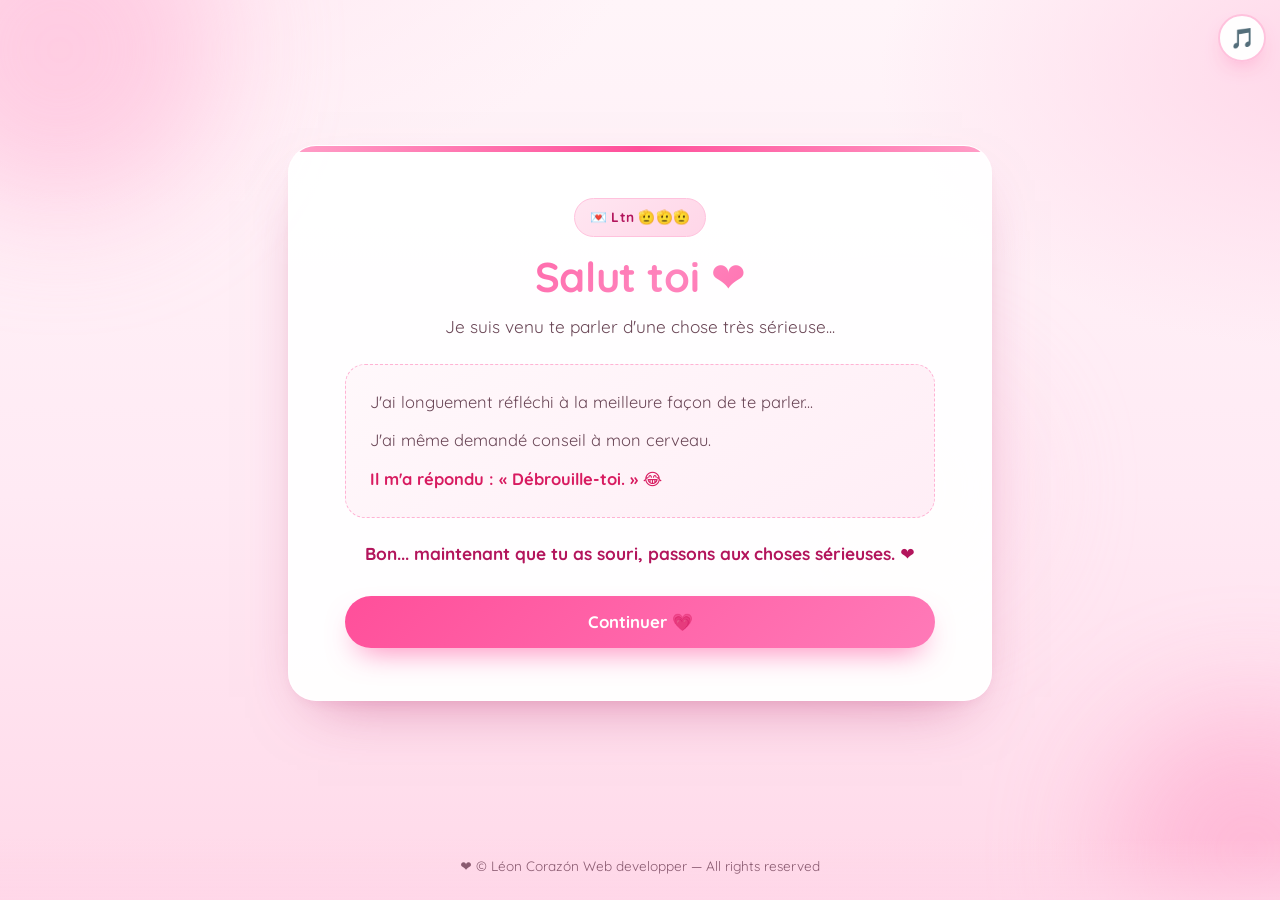
==== index.html @ 82a58589 "Premier commit — mini-site de demande d'excuse 💗" ====
<!DOCTYPE html>
<html lang="fr">

<head>
  <meta charset="UTF-8" />
  <meta name="viewport" content="width=device-width, initial-scale=1, viewport-fit=cover" />
  <meta name="theme-color" content="#ff4f9a" />
  <meta name="description" content="Un petit message très important pour toi... 💗" />
  <title>💌 Un petit message pour toi</title>

  <link rel="icon"
    href="data:image/svg+xml,<svg xmlns=%22http://www.w3.org/2000/svg%22 viewBox=%220 0 100 100%22><text y=%22.9em%22 font-size=%2290%22>💗</text></svg>" />

  <link rel="preconnect" href="https://fonts.googleapis.com" />
  <link rel="preconnect" href="https://fonts.gstatic.com" crossorigin />
  <link href="https://fonts.googleapis.com/css2?family=Quicksand:wght@400;500;600;700&display=swap" rel="stylesheet" />

  <link rel="stylesheet" href="css/style.css" />
</head>

<body class="page page--home">

  <!-- Musique de la page -->
  <audio id="pageMusic" src="assets/musique1.mp3" loop preload="auto"></audio>
  <button type="button" class="music-toggle" id="musicToggle" aria-pressed="false"
    aria-label="Activer la musique">🎵</button>

  <!-- Décor de fond -->
  <div class="bg-decor" aria-hidden="true">
    <span class="blob blob--1"></span>
    <span class="blob blob--2"></span>
    <span class="blob blob--3"></span>
  </div>

  <main class="stage">
    <section class="card" aria-labelledby="main-title">

      <span class="badge">💌 Ltn 🫡🫡🫡</span>

      <h1 class="title" id="main-title">Salut toi ❤️</h1>

      <p class="lead">Je suis venu te parler d'une chose très sérieuse...</p>

      <div class="joke">
        <p>J'ai longuement réfléchi à la meilleure façon de te parler...</p>
        <p>J'ai même demandé conseil à mon cerveau.</p>
        <p class="punchline">Il m'a répondu : « Débrouille-toi. » 😂</p>
      </div>

      <p class="lead lead--strong">
        Bon... maintenant que tu as souri, passons aux choses sérieuses. ❤️
      </p>

      <div class="actions">
        <a class="btn btn--primary" href="page2.html">Continuer 💗</a>
      </div>

    </section>
  </main>

  <footer class="site-footer">
    <p>❤️ © Léon Corazón Web developper — All rights reserved</p>
  </footer>

  <div class="page-veil" aria-hidden="true"></div>

  <script src="js/script.js"></script>
</body>

</html>
---- css/style.css ----
/* ==========================================================================
   Mini-site « demande d'excuse » — feuille de style principale
   Thème : rose / pink 💗
   ========================================================================== */

/* --------------------------------------------------------------------------
   1. Variables
   -------------------------------------------------------------------------- */

:root {
  --pink: #ff4f9a;
  --pink-dark: #d81b60;
  --pink-deep: #b3155c;
  --pink-light: #ffd6e8;
  --pink-soft: #fff5f9;
  --white: #ffffff;

  --text: #2b1b23;
  --text-soft: #6b4757;
  --text-muted: #8a5a70;

  --radius-lg: 28px;
  --radius-md: 20px;
  --radius-pill: 999px;

  --shadow-card:
    0 26px 60px -30px rgba(180, 40, 105, 0.55),
    0 6px 20px -12px rgba(180, 40, 105, 0.22);
  --shadow-btn: 0 14px 30px -12px rgba(255, 79, 154, 0.75);
  --shadow-btn-hover: 0 20px 38px -14px rgba(255, 79, 154, 0.85);

  --font: "Quicksand", ui-rounded, "Segoe UI", system-ui, -apple-system,
    "Helvetica Neue", Arial, sans-serif;
}

/* --------------------------------------------------------------------------
   2. Remise à zéro
   -------------------------------------------------------------------------- */

*,
*::before,
*::after {
  box-sizing: border-box;
}

html {
  -webkit-text-size-adjust: 100%;
}

body {
  margin: 0;
  min-height: 100vh;
  min-height: 100dvh;
  display: flex;
  flex-direction: column;
  font-family: var(--font);
  font-size: 16px;
  line-height: 1.65;
  color: var(--text);
  background-color: var(--pink-soft);
  background-image:
    radial-gradient(900px 500px at 8% -10%, #ffe6f1 0%, rgba(255, 230, 241, 0) 60%),
    radial-gradient(800px 480px at 105% 8%, #ffd6e8 0%, rgba(255, 214, 232, 0) 58%),
    linear-gradient(180deg, #fff5f9 0%, #ffeaf4 55%, #ffd9e9 100%);
  background-attachment: fixed;
  overflow-x: hidden;
  -webkit-font-smoothing: antialiased;
  -moz-osx-font-smoothing: grayscale;
}

/* --------------------------------------------------------------------------
   3. Décor de fond (blobs roses flous)
   -------------------------------------------------------------------------- */

.bg-decor {
  position: fixed;
  inset: 0;
  z-index: 0;
  overflow: hidden;
  pointer-events: none;
}

.blob {
  position: absolute;
  border-radius: 50%;
  filter: blur(60px);
  opacity: 0.55;
}

.blob--1 {
  width: 320px;
  height: 320px;
  top: -110px;
  left: -100px;
  background: #ffb3d4;
  animation: blobFloat 15s ease-in-out infinite;
}

.blob--2 {
  width: 280px;
  height: 280px;
  right: -110px;
  bottom: -90px;
  background: #ff9ec7;
  animation: blobFloat 19s ease-in-out infinite reverse;
}

.blob--3 {
  width: 220px;
  height: 220px;
  top: 42%;
  left: 62%;
  background: #ffd6e8;
  animation: blobFloat 24s ease-in-out infinite;
}

@keyframes blobFloat {
  0%,
  100% {
    transform: translate3d(0, 0, 0) scale(1);
  }
  50% {
    transform: translate3d(24px, -34px, 0) scale(1.08);
  }
}

/* --------------------------------------------------------------------------
   4. Mise en page générale
   -------------------------------------------------------------------------- */

.stage {
  position: relative;
  z-index: 1;
  flex: 1 0 auto;
  width: 100%;
  max-width: 760px;
  margin: 0 auto;
  padding:
    clamp(18px, 4.5vw, 48px)
    clamp(14px, 4vw, 28px)
    clamp(20px, 4vw, 40px);
  display: flex;
  flex-direction: column;
  justify-content: center;
}

/* --------------------------------------------------------------------------
   5. Carte
   -------------------------------------------------------------------------- */

.card {
  position: relative;
  background: rgba(255, 255, 255, 0.94);
  border: 1px solid rgba(255, 255, 255, 0.9);
  border-radius: var(--radius-lg);
  box-shadow: var(--shadow-card);
  padding: clamp(22px, 5.5vw, 46px);
  text-align: center;
  animation: cardIn 0.75s cubic-bezier(0.22, 0.9, 0.28, 1) both;
  overflow: hidden;
}

.card::before {
  content: "";
  position: absolute;
  inset: 0 0 auto 0;
  height: 6px;
  background: linear-gradient(90deg, #ff9ec7, #ff4f9a 50%, #ff9ec7);
}

@keyframes cardIn {
  from {
    opacity: 0;
    transform: translateY(26px) scale(0.97);
  }
  to {
    opacity: 1;
    transform: translateY(0) scale(1);
  }
}

/* --------------------------------------------------------------------------
   6. Typographie
   -------------------------------------------------------------------------- */

.badge {
  display: inline-flex;
  align-items: center;
  gap: 0.4rem;
  padding: 0.45rem 0.95rem;
  border-radius: var(--radius-pill);
  background: linear-gradient(135deg, #ffe6f1, #ffd6e8);
  border: 1px solid #ffc2dd;
  color: var(--pink-deep);
  font-size: clamp(0.74rem, 2.4vw, 0.85rem);
  font-weight: 700;
  letter-spacing: 0.02em;
}

.title {
  margin: 1rem 0 0.75rem;
  font-size: clamp(1.65rem, 6.2vw, 2.6rem);
  line-height: 1.15;
  font-weight: 700;
  letter-spacing: -0.01em;
  color: var(--pink);
}

@supports ((-webkit-background-clip: text) or (background-clip: text)) {
  .title {
    background: linear-gradient(135deg, #ff4f9a 0%, #ff85bd 55%, #ff4f9a 100%);
    -webkit-background-clip: text;
    background-clip: text;
    -webkit-text-fill-color: transparent;
    color: transparent;
  }
}

.lead {
  margin: 0 0 0.9rem;
  font-size: clamp(0.98rem, 2.8vw, 1.08rem);
  color: var(--text-soft);
}

.lead:last-child {
  margin-bottom: 0;
}

.lead--strong {
  margin-top: 1.4rem;
  font-weight: 700;
  color: var(--pink-deep);
}

/* --------------------------------------------------------------------------
   7. Blocs de contenu (blague & excuses)
   -------------------------------------------------------------------------- */

.joke,
.apology {
  margin: 1.4rem 0 0;
  padding: clamp(16px, 4vw, 24px);
  border-radius: var(--radius-md);
  text-align: left;
}

.joke {
  background: linear-gradient(150deg, #fff8fb, #ffeef6);
  border: 1px dashed #ffb3d4;
}

.joke p,
.apology p {
  margin: 0 0 0.7rem;
  color: var(--text-soft);
  font-size: clamp(0.95rem, 2.7vw, 1.03rem);
}

.joke p:last-child,
.apology p:last-child {
  margin-bottom: 0;
}

.joke .punchline {
  font-weight: 700;
  color: var(--pink-dark);
}

.apology {
  background: linear-gradient(160deg, #fff8fb, #ffeef6);
  border: 1px solid #ffdcec;
}

.apology .apology__sorry {
  margin: 0.4rem 0 0.9rem;
  font-size: clamp(1.4rem, 6vw, 1.8rem);
  font-weight: 700;
  line-height: 1.2;
  text-align: center;
  color: var(--pink-dark);
}

.promise {
  margin: 1.6rem 0 0.4rem;
  padding: 0.9rem 1.1rem;
  border-radius: var(--radius-md);
  background: linear-gradient(135deg, #ffe3f0, #ffd6e8);
  border: 1px dashed #ffa8ce;
  color: var(--pink-deep);
  font-weight: 700;
  font-size: clamp(1rem, 3.4vw, 1.15rem);
}

/* --------------------------------------------------------------------------
   8. Boutons
   -------------------------------------------------------------------------- */

.actions {
  display: flex;
  flex-wrap: wrap;
  gap: 0.8rem;
  justify-content: center;
  align-items: center;
  margin-top: 1.7rem;
}

.btn {
  appearance: none;
  border: 0;
  cursor: pointer;
  font-family: inherit;
  font-weight: 700;
  font-size: clamp(0.98rem, 2.8vw, 1.05rem);
  line-height: 1.2;
  padding: 0.95rem 1.6rem;
  min-height: 52px;
  border-radius: var(--radius-pill);
  display: inline-flex;
  align-items: center;
  justify-content: center;
  gap: 0.5rem;
  text-align: center;
  text-decoration: none;
  transition:
    transform 0.25s ease,
    box-shadow 0.25s ease,
    background-color 0.25s ease,
    color 0.25s ease,
    border-color 0.25s ease;
  -webkit-tap-highlight-color: transparent;
  touch-action: manipulation;
}

.actions .btn {
  flex: 1 1 auto;
  min-width: 170px;
}

.btn--primary {
  background: linear-gradient(135deg, #ff4f9a, #ff7ab8);
  color: var(--white);
  box-shadow: var(--shadow-btn);
}

.btn--primary:hover,
.btn--primary:focus-visible {
  transform: translateY(-2px);
  box-shadow: var(--shadow-btn-hover);
}

.btn--primary:active {
  transform: translateY(1px) scale(0.98);
}

.btn--primary.is-success {
  background: linear-gradient(135deg, #ff2e8b, #ff6fb0);
  animation: successPop 0.55s cubic-bezier(0.34, 1.56, 0.64, 1);
}

@keyframes successPop {
  0% {
    transform: scale(1);
  }
  45% {
    transform: scale(1.12);
  }
  100% {
    transform: scale(1);
  }
}

.btn--ghost {
  background: var(--white);
  color: var(--pink-dark);
  border: 2px solid #ffc2dd;
  box-shadow: 0 8px 22px -16px rgba(255, 79, 154, 0.9);
}

.btn--ghost:hover,
.btn--ghost:focus-visible {
  transform: translateY(-2px);
  border-color: var(--pink);
  background: #fffafd;
}

.btn--ghost:active {
  transform: translateY(1px) scale(0.98);
}

/* Bouton « Non » en fuite */
.btn--reject.is-floating {
  position: fixed;
  z-index: 90;
  margin: 0;
  max-width: calc(100vw - 28px);
  transition:
    left 0.34s cubic-bezier(0.34, 1.35, 0.5, 1),
    top 0.34s cubic-bezier(0.34, 1.35, 0.5, 1),
    transform 0.34s ease,
    opacity 0.3s ease,
    background-color 0.25s ease,
    border-color 0.25s ease,
    color 0.25s ease;
  will-change: left, top, transform;
}

/* Espaceur qui conserve la place du bouton « Non » */
.btn-spacer {
  display: block;
  flex: 0 0 auto;
  pointer-events: none;
}

/* Focus accessible */
:focus-visible {
  outline: 3px solid #ff4f9a;
  outline-offset: 3px;
}

/* --------------------------------------------------------------------------
   9. Message de retour (bouton Non)
   -------------------------------------------------------------------------- */

.feedback {
  margin: 1.1rem 0 0;
  min-height: 1.6em;
  font-weight: 700;
  font-size: clamp(0.95rem, 2.8vw, 1.05rem);
  color: var(--pink-dark);
  opacity: 0;
  transform: translateY(-6px);
  transition: opacity 0.32s ease, transform 0.32s ease;
}

.feedback.is-visible {
  opacity: 1;
  transform: translateY(0);
}

/* --------------------------------------------------------------------------
   10. Cœurs flottants
   -------------------------------------------------------------------------- */

.hearts-layer {
  position: fixed;
  inset: 0;
  z-index: 70;
  overflow: hidden;
  pointer-events: none;
}

.heart {
  position: absolute;
  bottom: -60px;
  line-height: 1;
  animation-name: heartRise;
  animation-timing-function: linear;
  animation-fill-mode: forwards;
  will-change: transform, opacity;
}

@keyframes heartRise {
  0% {
    opacity: 0;
    transform: translateY(0) scale(0.5) rotate(0deg);
  }
  12% {
    opacity: 1;
  }
  80% {
    opacity: 0.9;
  }
  100% {
    opacity: 0;
    transform: translateY(-112vh) scale(1.25) rotate(28deg);
  }
}

/* --------------------------------------------------------------------------
   11. Apparition progressive (page finale)
   -------------------------------------------------------------------------- */

.reveal {
  opacity: 0;
  animation: revealUp 0.75s cubic-bezier(0.22, 0.9, 0.28, 1) forwards;
}

@keyframes revealUp {
  from {
    opacity: 0;
    transform: translateY(16px);
  }
  to {
    opacity: 1;
    transform: translateY(0);
  }
}

/* --------------------------------------------------------------------------
   12. Voile de transition entre les pages
   -------------------------------------------------------------------------- */

.page-veil {
  position: fixed;
  inset: 0;
  z-index: 200;
  pointer-events: none;
  background: linear-gradient(180deg, #fff5f9 0%, #ffd6e8 100%);
  opacity: 1;
  animation: veilOut 0.55s ease 0.05s forwards;
}

.page-veil.is-ready {
  animation: none;
  opacity: 0;
  transition: opacity 0.4s ease;
}

.page-veil.is-ready.is-active {
  opacity: 1;
}

@keyframes veilOut {
  from {
    opacity: 1;
  }
  to {
    opacity: 0;
  }
}

/* --------------------------------------------------------------------------
   13. Pied de page
   -------------------------------------------------------------------------- */

.site-footer {
  position: relative;
  z-index: 1;
  flex-shrink: 0;
  padding:
    1.1rem
    clamp(12px, 4vw, 24px)
    calc(1.5rem + env(safe-area-inset-bottom, 0px));
  text-align: center;
  font-size: clamp(0.68rem, 3vw, 0.85rem);
  line-height: 1.5;
  color: var(--text-muted);
  background: linear-gradient(180deg, rgba(255, 214, 232, 0) 0%, rgba(255, 214, 232, 0.65) 100%);
}

.site-footer p {
  margin: 0;
  overflow-wrap: break-word;
}

/* --------------------------------------------------------------------------
   14. Responsive
   -------------------------------------------------------------------------- */

@media (min-width: 768px) {
  body {
    font-size: 17px;
  }
}

@media (min-width: 1024px) {
  .card {
    padding: 52px 56px;
  }
}

@media (max-width: 380px) {
  .actions .btn {
    min-width: 100%;
    padding-left: 1rem;
    padding-right: 1rem;
  }
}

/* --------------------------------------------------------------------------
   15. Accessibilité : réduction des animations
   -------------------------------------------------------------------------- */

@media (prefers-reduced-motion: reduce) {
  *,
  *::before,
  *::after {
    animation-duration: 0.001ms !important;
    animation-iteration-count: 1 !important;
    transition-duration: 0.001ms !important;
    scroll-behavior: auto !important;
  }

  .reveal {
    opacity: 1;
  }
}
.photo {
    display: block;
    width: min(100%, 320px);
    margin: 0 auto 1.5rem;
    border-radius: 24px;
    box-shadow: 0 20px 40px -22px rgba(180, 40, 105, 0.6);
}
/* --------------------------------------------------------------------------
   16. Galerie de photos (page finale)
   -------------------------------------------------------------------------- */

.photo-gallery {
  display: grid;
  grid-template-columns: 1fr;
  gap: 14px;
  margin: 1.2rem 0 1.6rem;
  justify-items: center;
}

.photo {
  display: block;
  width: 100%;
  max-width: 320px;
  aspect-ratio: 4 / 5;
  object-fit: cover;
  border-radius: 22px;
  border: 4px solid var(--white);
  box-shadow:
    0 18px 36px -22px rgba(180, 40, 105, 0.55),
    0 4px 12px -6px rgba(180, 40, 105, 0.25);
  transition: transform 0.35s ease, box-shadow 0.35s ease;
}

.photo:hover {
  transform: translateY(-4px) scale(1.02);
  box-shadow:
    0 26px 48px -22px rgba(180, 40, 105, 0.65),
    0 6px 16px -6px rgba(180, 40, 105, 0.3);
}

/* Deux photos côte à côte sur écran moyen et plus */
@media (min-width: 560px) {
  .photo-gallery {
    grid-template-columns: 1fr 1fr;
  }
}

/* Sur petits mobiles, on réduit un peu la taille */
@media (max-width: 380px) {
  .photo {
    max-width: 260px;
    border-radius: 18px;
  }
}
/* --------------------------------------------------------------------------
   16. Bouton musique flottant (toutes les pages)
   -------------------------------------------------------------------------- */

.music-toggle {
  position: fixed;
  top: max(14px, env(safe-area-inset-top, 0px) + 8px);
  right: max(14px, env(safe-area-inset-right, 0px) + 8px);
  z-index: 100;

  width: 48px;
  height: 48px;
  min-width: 48px;
  min-height: 48px;
  padding: 0;

  border-radius: 50%;
  background: rgba(255, 255, 255, 0.95);
  border: 2px solid #ffc2dd;
  color: var(--pink-dark);
  font-size: 1.25rem;
  line-height: 1;

  display: inline-flex;
  align-items: center;
  justify-content: center;

  cursor: pointer;
  box-shadow: 0 10px 24px -14px rgba(255, 79, 154, 0.9);
  transition:
    transform 0.25s ease,
    box-shadow 0.25s ease,
    background-color 0.25s ease,
    border-color 0.25s ease,
    color 0.25s ease;

  -webkit-tap-highlight-color: transparent;
  touch-action: manipulation;
}

.music-toggle:hover,
.music-toggle:focus-visible {
  transform: scale(1.08);
  box-shadow: 0 14px 28px -14px rgba(255, 79, 154, 1);
  background: #fff;
}

.music-toggle:active {
  transform: scale(0.96);
}

.music-toggle[aria-pressed="true"] {
  background: linear-gradient(135deg, #ff4f9a, #ff7ab8);
  border-color: #ff4f9a;
  color: #fff;
}

/* --------------------------------------------------------------------------
   17. Galerie de photos (page finale)
   -------------------------------------------------------------------------- */

.photo-gallery {
  display: grid;
  grid-template-columns: 1fr;
  gap: 14px;
  margin: 1.2rem 0 1.6rem;
  justify-items: center;
}

.photo {
  display: block;
  width: 100%;
  max-width: 320px;
  aspect-ratio: 4 / 5;
  object-fit: cover;
  border-radius: 22px;
  border: 4px solid var(--white);
  box-shadow:
    0 18px 36px -22px rgba(180, 40, 105, 0.55),
    0 4px 12px -6px rgba(180, 40, 105, 0.25);
  transition: transform 0.35s ease, box-shadow 0.35s ease;
}

.photo:hover {
  transform: translateY(-4px) scale(1.02);
  box-shadow:
    0 26px 48px -22px rgba(180, 40, 105, 0.65),
    0 6px 16px -6px rgba(180, 40, 105, 0.3);
}

@media (min-width: 560px) {
  .photo-gallery {
    grid-template-columns: 1fr 1fr;
  }
}

@media (max-width: 380px) {
  .photo {
    max-width: 260px;
    border-radius: 18px;
  }
}
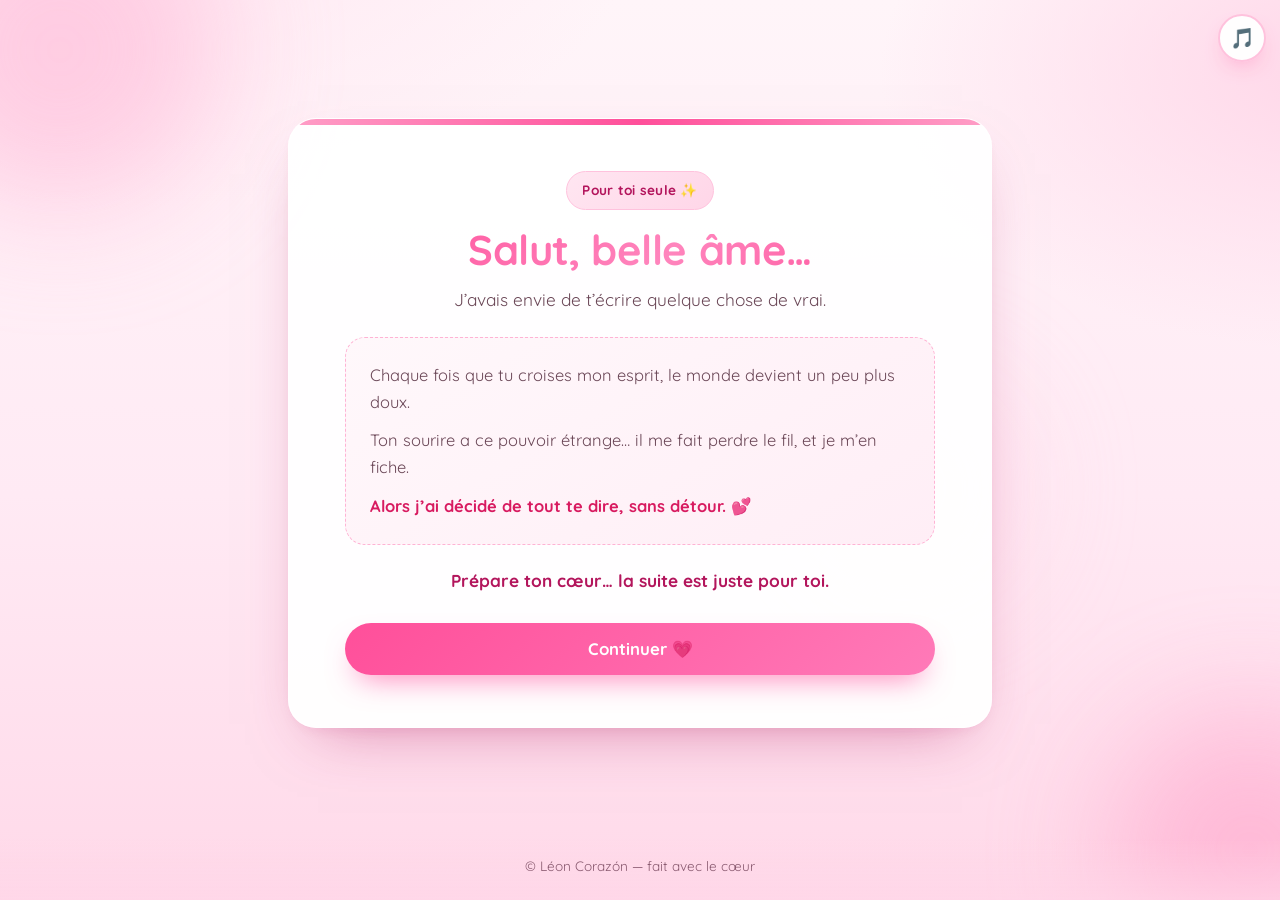
==== commit 6223f3c8: "Publier le mini-site de salutation romantique. Co-authored-by: Cursor <cursoragent@cursor.com>" ====
--- a/index.html
+++ b/index.html
@@ -5,8 +5,8 @@
   <meta charset="UTF-8" />
   <meta name="viewport" content="width=device-width, initial-scale=1, viewport-fit=cover" />
   <meta name="theme-color" content="#ff4f9a" />
-  <meta name="description" content="Un petit message très important pour toi... 💗" />
-  <title>💌 Un petit message pour toi</title>
+  <meta name="description" content="Un petit message tout doux… juste pour toi." />
+  <title>Pour toi…</title>
 
   <link rel="icon"
     href="data:image/svg+xml,<svg xmlns=%22http://www.w3.org/2000/svg%22 viewBox=%220 0 100 100%22><text y=%22.9em%22 font-size=%2290%22>💗</text></svg>" />
@@ -20,12 +20,10 @@
 
 <body class="page page--home">
 
-  <!-- Musique de la page -->
-  <audio id="pageMusic" src="assets/musique1.mp3" loop preload="auto"></audio>
+  <audio id="pageMusic" src="assets/musique.mp3" loop preload="auto"></audio>
   <button type="button" class="music-toggle" id="musicToggle" aria-pressed="false"
     aria-label="Activer la musique">🎵</button>
 
-  <!-- Décor de fond -->
   <div class="bg-decor" aria-hidden="true">
     <span class="blob blob--1"></span>
     <span class="blob blob--2"></span>
@@ -35,20 +33,20 @@
   <main class="stage">
     <section class="card" aria-labelledby="main-title">
 
-      <span class="badge">💌 Ltn 🫡🫡🫡</span>
+      <span class="badge">Pour toi seule ✨</span>
 
-      <h1 class="title" id="main-title">Salut toi ❤️</h1>
+      <h1 class="title" id="main-title">Salut, belle âme…</h1>
 
-      <p class="lead">Je suis venu te parler d'une chose très sérieuse...</p>
+      <p class="lead">J’avais envie de t’écrire quelque chose de vrai.</p>
 
       <div class="joke">
-        <p>J'ai longuement réfléchi à la meilleure façon de te parler...</p>
-        <p>J'ai même demandé conseil à mon cerveau.</p>
-        <p class="punchline">Il m'a répondu : « Débrouille-toi. » 😂</p>
+        <p>Chaque fois que tu croises mon esprit, le monde devient un peu plus doux.</p>
+        <p>Ton sourire a ce pouvoir étrange… il me fait perdre le fil, et je m’en fiche.</p>
+        <p class="punchline">Alors j’ai décidé de tout te dire, sans détour. 💕</p>
       </div>
 
       <p class="lead lead--strong">
-        Bon... maintenant que tu as souri, passons aux choses sérieuses. ❤️
+        Prépare ton cœur… la suite est juste pour toi.
       </p>
 
       <div class="actions">
@@ -59,7 +57,7 @@
   </main>
 
   <footer class="site-footer">
-    <p>❤️ © Léon Corazón Web developper — All rights reserved</p>
+    <p>© Léon Corazón — fait avec le cœur</p>
   </footer>
 
   <div class="page-veil" aria-hidden="true"></div>
@@ -67,4 +65,4 @@
   <script src="js/script.js"></script>
 </body>
 
-</html>+</html>
--- a/css/style.css
+++ b/css/style.css
@@ -1,6 +1,6 @@
 /* ==========================================================================
-   Mini-site « demande d'excuse » — feuille de style principale
-   Thème : rose / pink 💗
+   Mini-site de salutation romantique — feuille de style principale
+   Thème : rose / pink 💗 — responsive mobile / tablette / PC
    ========================================================================== */
 
 /* --------------------------------------------------------------------------
@@ -750,4 +750,161 @@
     max-width: 260px;
     border-radius: 18px;
   }
+}
+
+/* --------------------------------------------------------------------------
+   18. Emplacement pour sa photo (upload)
+   -------------------------------------------------------------------------- */
+
+.photo-slot {
+  position: relative;
+  width: 100%;
+  max-width: 320px;
+  aspect-ratio: 4 / 5;
+  border-radius: 22px;
+  border: 3px dashed #ffb3d4;
+  background:
+    linear-gradient(160deg, #fff8fb 0%, #ffe6f1 100%);
+  box-shadow:
+    0 18px 36px -22px rgba(180, 40, 105, 0.35),
+    0 4px 12px -6px rgba(180, 40, 105, 0.15);
+  overflow: hidden;
+  display: flex;
+  align-items: center;
+  justify-content: center;
+  transition: border-color 0.3s ease, box-shadow 0.3s ease, transform 0.3s ease;
+}
+
+.photo-slot:hover {
+  border-color: var(--pink);
+  transform: translateY(-2px);
+  box-shadow:
+    0 22px 40px -22px rgba(180, 40, 105, 0.5),
+    0 6px 14px -6px rgba(180, 40, 105, 0.22);
+}
+
+.photo-slot.has-photo {
+  border-style: solid;
+  border-width: 4px;
+  border-color: var(--white);
+  background: transparent;
+}
+
+.photo-slot.has-photo .photo-slot__btn {
+  display: none;
+}
+
+.photo-slot__btn[hidden],
+.photo-slot__change[hidden],
+.photo-slot__preview[hidden] {
+  display: none !important;
+}
+
+.photo-slot__input {
+  position: absolute;
+  inset: 0;
+  z-index: 5;
+  width: 100%;
+  height: 100%;
+  margin: 0;
+  padding: 0;
+  opacity: 0;
+  cursor: pointer;
+  border: 0;
+  font-size: 0;
+}
+
+.photo-slot.has-photo .photo-slot__input {
+  pointer-events: none;
+}
+
+.photo-slot__btn {
+  display: flex;
+  flex-direction: column;
+  align-items: center;
+  justify-content: center;
+  gap: 0.35rem;
+  width: 100%;
+  height: 100%;
+  padding: 1.25rem;
+  margin: 0;
+  border: 0;
+  background: transparent;
+  cursor: pointer;
+  text-align: center;
+  color: var(--pink-dark);
+  font-family: var(--font);
+  -webkit-tap-highlight-color: transparent;
+  touch-action: manipulation;
+  position: relative;
+  z-index: 1;
+}
+
+.photo-slot__icon {
+  font-size: clamp(1.8rem, 5vw, 2.4rem);
+  line-height: 1;
+  margin-bottom: 0.25rem;
+}
+
+.photo-slot__text {
+  font-weight: 700;
+  font-size: clamp(0.95rem, 2.8vw, 1.1rem);
+}
+
+.photo-slot__hint {
+  font-size: clamp(0.78rem, 2.2vw, 0.9rem);
+  color: var(--text-muted);
+  font-weight: 500;
+}
+
+.photo-slot__preview {
+  position: absolute;
+  inset: 0;
+  z-index: 2;
+  width: 100%;
+  height: 100%;
+  max-width: none;
+  border: none;
+  border-radius: 0;
+  box-shadow: none;
+  object-fit: cover;
+}
+
+.photo-slot__preview:hover {
+  transform: none;
+  box-shadow: none;
+}
+
+.photo-slot__change {
+  position: absolute;
+  left: 50%;
+  bottom: 12px;
+  transform: translateX(-50%);
+  z-index: 6;
+  padding: 0.45rem 0.9rem;
+  border: none;
+  border-radius: var(--radius-pill);
+  background: rgba(255, 255, 255, 0.94);
+  color: var(--pink-dark);
+  font-family: var(--font);
+  font-size: 0.82rem;
+  font-weight: 700;
+  cursor: pointer;
+  box-shadow: 0 8px 18px -10px rgba(180, 40, 105, 0.7);
+  transition: background-color 0.2s ease, transform 0.2s ease;
+  -webkit-tap-highlight-color: transparent;
+  touch-action: manipulation;
+}
+
+.photo-slot__change:hover,
+.photo-slot__change:focus-visible {
+  background: #fff;
+  transform: translateX(-50%) scale(1.04);
+}
+
+@media (max-width: 380px) {
+  .photo-slot {
+    max-width: 260px;
+    border-radius: 18px;
+  }
 }
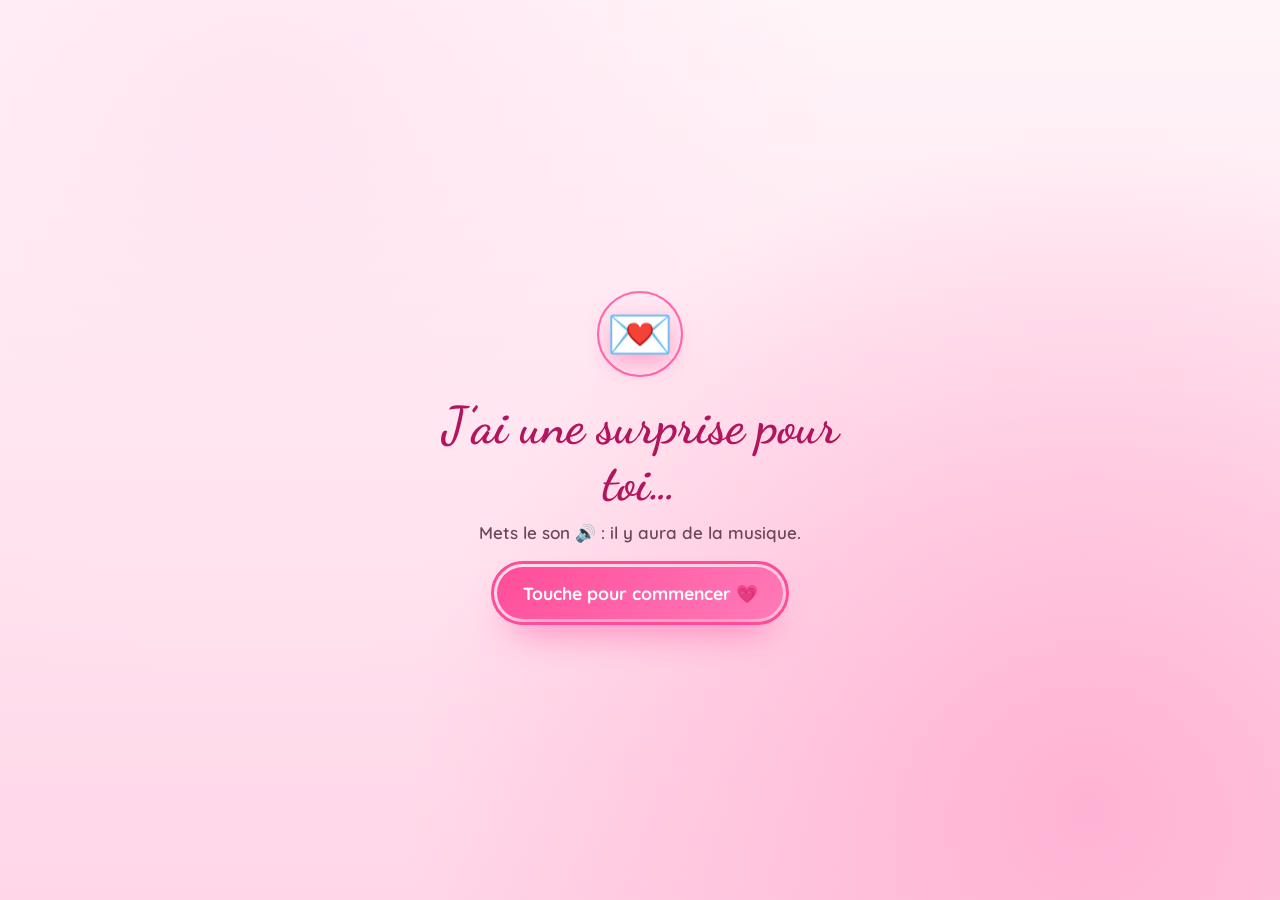
==== commit 274fb2fc: "11 pages et animations" ====
--- a/index.html
+++ b/index.html
@@ -13,12 +13,14 @@
 
   <link rel="preconnect" href="https://fonts.googleapis.com" />
   <link rel="preconnect" href="https://fonts.gstatic.com" crossorigin />
-  <link href="https://fonts.googleapis.com/css2?family=Quicksand:wght@400;500;600;700&display=swap" rel="stylesheet" />
+  <link href="https://fonts.googleapis.com/css2?family=Dancing+Script:wght@600;700&family=Quicksand:wght@400;500;600;700&display=swap"
+    rel="stylesheet" />
 
   <link rel="stylesheet" href="css/style.css" />
+  <script src="js/config.js"></script>
 </head>
 
-<body class="page page--home">
+<body class="page page--home" data-page="index" data-step="1" data-steps="11" data-fx="petals">
 
   <audio id="pageMusic" src="assets/musique.mp3" loop preload="auto"></audio>
   <button type="button" class="music-toggle" id="musicToggle" aria-pressed="false"
@@ -30,27 +32,35 @@
     <span class="blob blob--3"></span>
   </div>
 
+  <div class="hearts-layer" id="heartsLayer" aria-hidden="true"></div>
+
   <main class="stage">
     <section class="card" aria-labelledby="main-title">
 
+      <div class="emblem" aria-hidden="true">
+        <span class="emblem__ring"></span>
+        <span class="emblem__ring emblem__ring--2"></span>
+        <span class="emblem__heart">💗</span>
+      </div>
+
       <span class="badge">Pour toi seule ✨</span>
 
-      <h1 class="title" id="main-title">Salut, belle âme…</h1>
+      <h1 class="title" id="main-title" data-tpl="Salut, {name}…" data-fallback="belle âme">Salut, belle âme…</h1>
 
       <p class="lead">J’avais envie de t’écrire quelque chose de vrai.</p>
 
       <div class="joke">
-        <p>Chaque fois que tu croises mon esprit, le monde devient un peu plus doux.</p>
-        <p>Ton sourire a ce pouvoir étrange… il me fait perdre le fil, et je m’en fiche.</p>
-        <p class="punchline">Alors j’ai décidé de tout te dire, sans détour. 💕</p>
+        <p class="reveal">Chaque fois que tu croises mon esprit, le monde devient un peu plus doux.</p>
+        <p class="reveal">Ton sourire a ce pouvoir étrange… il me fait perdre le fil, et je m’en fiche.</p>
+        <p class="punchline reveal">Alors j’ai décidé de tout te dire, sans détour. 💕</p>
       </div>
 
-      <p class="lead lead--strong">
+      <p class="lead lead--strong reveal">
         Prépare ton cœur… la suite est juste pour toi.
       </p>
 
-      <div class="actions">
-        <a class="btn btn--primary" href="page2.html">Continuer 💗</a>
+      <div class="actions reveal">
+        <a class="btn btn--primary btn--pulse" href="page2.html">Continuer 💗</a>
       </div>
 
     </section>
--- a/css/style.css
+++ b/css/style.css
@@ -8,26 +8,27 @@
    -------------------------------------------------------------------------- */
 
 :root {
-  --pink: #ff4f9a;
-  --pink-dark: #d81b60;
-  --pink-deep: #b3155c;
-  --pink-light: #ffd6e8;
-  --pink-soft: #fff5f9;
+  --hue: 333;
+  --pink: hsl(calc(var(--hue) + 1) 100% 65%);
+  --pink-dark: hsl(calc(var(--hue) + 5) 78% 48%);
+  --pink-deep: hsl(var(--hue) 79% 39%);
+  --pink-light: hsl(calc(var(--hue) + 1) 100% 92%);
+  --pink-soft: hsl(calc(var(--hue) + 3) 100% 98%);
   --white: #ffffff;
 
-  --text: #2b1b23;
-  --text-soft: #6b4757;
-  --text-muted: #8a5a70;
+  --text: hsl(calc(var(--hue) - 3) 23% 14%);
+  --text-soft: hsl(var(--hue) 20% 35%);
+  --text-muted: hsl(var(--hue) 21% 45%);
 
   --radius-lg: 28px;
   --radius-md: 20px;
   --radius-pill: 999px;
 
   --shadow-card:
-    0 26px 60px -30px rgba(180, 40, 105, 0.55),
-    0 6px 20px -12px rgba(180, 40, 105, 0.22);
-  --shadow-btn: 0 14px 30px -12px rgba(255, 79, 154, 0.75);
-  --shadow-btn-hover: 0 20px 38px -14px rgba(255, 79, 154, 0.85);
+    0 26px 60px -30px hsl(calc(var(--hue) - 1) 64% 43% / 0.55),
+    0 6px 20px -12px hsl(calc(var(--hue) - 1) 64% 43% / 0.22);
+  --shadow-btn: 0 14px 30px -12px hsl(calc(var(--hue) + 1) 100% 65% / 0.75);
+  --shadow-btn-hover: 0 20px 38px -14px hsl(calc(var(--hue) + 1) 100% 65% / 0.85);
 
   --font: "Quicksand", ui-rounded, "Segoe UI", system-ui, -apple-system,
     "Helvetica Neue", Arial, sans-serif;
@@ -59,9 +60,9 @@
   color: var(--text);
   background-color: var(--pink-soft);
   background-image:
-    radial-gradient(900px 500px at 8% -10%, #ffe6f1 0%, rgba(255, 230, 241, 0) 60%),
-    radial-gradient(800px 480px at 105% 8%, #ffd6e8 0%, rgba(255, 214, 232, 0) 58%),
-    linear-gradient(180deg, #fff5f9 0%, #ffeaf4 55%, #ffd9e9 100%);
+    radial-gradient(900px 500px at 8% -10%, hsl(calc(var(--hue) + 1) 100% 95%) 0%, hsl(calc(var(--hue) + 1) 100% 95% / 0) 60%),
+    radial-gradient(800px 480px at 105% 8%, hsl(calc(var(--hue) + 1) 100% 92%) 0%, hsl(calc(var(--hue) + 1) 100% 92% / 0) 58%),
+    linear-gradient(180deg, hsl(calc(var(--hue) + 3) 100% 98%) 0%, hsl(calc(var(--hue) - 2) 100% 96%) 55%, hsl(calc(var(--hue) + 2) 100% 93%) 100%);
   background-attachment: fixed;
   overflow-x: hidden;
   -webkit-font-smoothing: antialiased;
@@ -92,7 +93,7 @@
   height: 320px;
   top: -110px;
   left: -100px;
-  background: #ffb3d4;
+  background: hsl(calc(var(--hue) + 1) 100% 85%);
   animation: blobFloat 15s ease-in-out infinite;
 }
 
@@ -101,7 +102,7 @@
   height: 280px;
   right: -110px;
   bottom: -90px;
-  background: #ff9ec7;
+  background: hsl(calc(var(--hue) + 2) 100% 81%);
   animation: blobFloat 19s ease-in-out infinite reverse;
 }
 
@@ -110,7 +111,7 @@
   height: 220px;
   top: 42%;
   left: 62%;
-  background: #ffd6e8;
+  background: hsl(calc(var(--hue) + 1) 100% 92%);
   animation: blobFloat 24s ease-in-out infinite;
 }
 
@@ -165,7 +166,7 @@
   position: absolute;
   inset: 0 0 auto 0;
   height: 6px;
-  background: linear-gradient(90deg, #ff9ec7, #ff4f9a 50%, #ff9ec7);
+  background: linear-gradient(90deg, hsl(calc(var(--hue) + 2) 100% 81%), hsl(calc(var(--hue) + 1) 100% 65%) 50%, hsl(calc(var(--hue) + 2) 100% 81%));
 }
 
 @keyframes cardIn {
@@ -189,8 +190,8 @@
   gap: 0.4rem;
   padding: 0.45rem 0.95rem;
   border-radius: var(--radius-pill);
-  background: linear-gradient(135deg, #ffe6f1, #ffd6e8);
-  border: 1px solid #ffc2dd;
+  background: linear-gradient(135deg, hsl(calc(var(--hue) + 1) 100% 95%), hsl(calc(var(--hue) + 1) 100% 92%));
+  border: 1px solid hsl(var(--hue) 100% 88%);
   color: var(--pink-deep);
   font-size: clamp(0.74rem, 2.4vw, 0.85rem);
   font-weight: 700;
@@ -208,7 +209,7 @@
 
 @supports ((-webkit-background-clip: text) or (background-clip: text)) {
   .title {
-    background: linear-gradient(135deg, #ff4f9a 0%, #ff85bd 55%, #ff4f9a 100%);
+    background: linear-gradient(135deg, hsl(calc(var(--hue) + 1) 100% 65%) 0%, hsl(calc(var(--hue) - 1) 100% 76%) 55%, hsl(calc(var(--hue) + 1) 100% 65%) 100%);
     -webkit-background-clip: text;
     background-clip: text;
     -webkit-text-fill-color: transparent;
@@ -245,8 +246,8 @@
 }
 
 .joke {
-  background: linear-gradient(150deg, #fff8fb, #ffeef6);
-  border: 1px dashed #ffb3d4;
+  background: linear-gradient(150deg, hsl(calc(var(--hue) + 1) 100% 99%), hsl(calc(var(--hue) - 1) 100% 97%));
+  border: 1px dashed hsl(calc(var(--hue) + 1) 100% 85%);
 }
 
 .joke p,
@@ -267,8 +268,8 @@
 }
 
 .apology {
-  background: linear-gradient(160deg, #fff8fb, #ffeef6);
-  border: 1px solid #ffdcec;
+  background: linear-gradient(160deg, hsl(calc(var(--hue) + 1) 100% 99%), hsl(calc(var(--hue) - 1) 100% 97%));
+  border: 1px solid hsl(var(--hue) 100% 93%);
 }
 
 .apology .apology__sorry {
@@ -284,8 +285,8 @@
   margin: 1.6rem 0 0.4rem;
   padding: 0.9rem 1.1rem;
   border-radius: var(--radius-md);
-  background: linear-gradient(135deg, #ffe3f0, #ffd6e8);
-  border: 1px dashed #ffa8ce;
+  background: linear-gradient(135deg, hsl(calc(var(--hue) - 1) 100% 95%), hsl(calc(var(--hue) + 1) 100% 92%));
+  border: 1px dashed hsl(calc(var(--hue) + 1) 100% 83%);
   color: var(--pink-deep);
   font-weight: 700;
   font-size: clamp(1rem, 3.4vw, 1.15rem);
@@ -337,7 +338,7 @@
 }
 
 .btn--primary {
-  background: linear-gradient(135deg, #ff4f9a, #ff7ab8);
+  background: linear-gradient(135deg, hsl(calc(var(--hue) + 1) 100% 65%), hsl(calc(var(--hue) - 1) 100% 74%));
   color: var(--white);
   box-shadow: var(--shadow-btn);
 }
@@ -353,7 +354,7 @@
 }
 
 .btn--primary.is-success {
-  background: linear-gradient(135deg, #ff2e8b, #ff6fb0);
+  background: linear-gradient(135deg, hsl(var(--hue) 100% 59%), hsl(var(--hue) 100% 72%));
   animation: successPop 0.55s cubic-bezier(0.34, 1.56, 0.64, 1);
 }
 
@@ -372,15 +373,15 @@
 .btn--ghost {
   background: var(--white);
   color: var(--pink-dark);
-  border: 2px solid #ffc2dd;
-  box-shadow: 0 8px 22px -16px rgba(255, 79, 154, 0.9);
+  border: 2px solid hsl(var(--hue) 100% 88%);
+  box-shadow: 0 8px 22px -16px hsl(calc(var(--hue) + 1) 100% 65% / 0.9);
 }
 
 .btn--ghost:hover,
 .btn--ghost:focus-visible {
   transform: translateY(-2px);
   border-color: var(--pink);
-  background: #fffafd;
+  background: hsl(calc(var(--hue) - 9) 100% 99%);
 }
 
 .btn--ghost:active {
@@ -413,7 +414,7 @@
 
 /* Focus accessible */
 :focus-visible {
-  outline: 3px solid #ff4f9a;
+  outline: 3px solid hsl(calc(var(--hue) + 1) 100% 65%);
   outline-offset: 3px;
 }
 
@@ -505,7 +506,7 @@
   inset: 0;
   z-index: 200;
   pointer-events: none;
-  background: linear-gradient(180deg, #fff5f9 0%, #ffd6e8 100%);
+  background: linear-gradient(180deg, hsl(calc(var(--hue) + 3) 100% 98%) 0%, hsl(calc(var(--hue) + 1) 100% 92%) 100%);
   opacity: 1;
   animation: veilOut 0.55s ease 0.05s forwards;
 }
@@ -545,7 +546,7 @@
   font-size: clamp(0.68rem, 3vw, 0.85rem);
   line-height: 1.5;
   color: var(--text-muted);
-  background: linear-gradient(180deg, rgba(255, 214, 232, 0) 0%, rgba(255, 214, 232, 0.65) 100%);
+  background: linear-gradient(180deg, hsl(calc(var(--hue) + 1) 100% 92% / 0) 0%, hsl(calc(var(--hue) + 1) 100% 92% / 0.65) 100%);
 }
 
 .site-footer p {
@@ -600,7 +601,7 @@
     width: min(100%, 320px);
     margin: 0 auto 1.5rem;
     border-radius: 24px;
-    box-shadow: 0 20px 40px -22px rgba(180, 40, 105, 0.6);
+    box-shadow: 0 20px 40px -22px hsl(calc(var(--hue) - 1) 64% 43% / 0.6);
 }
 /* --------------------------------------------------------------------------
    16. Galerie de photos (page finale)
@@ -623,16 +624,16 @@
   border-radius: 22px;
   border: 4px solid var(--white);
   box-shadow:
-    0 18px 36px -22px rgba(180, 40, 105, 0.55),
-    0 4px 12px -6px rgba(180, 40, 105, 0.25);
+    0 18px 36px -22px hsl(calc(var(--hue) - 1) 64% 43% / 0.55),
+    0 4px 12px -6px hsl(calc(var(--hue) - 1) 64% 43% / 0.25);
   transition: transform 0.35s ease, box-shadow 0.35s ease;
 }
 
 .photo:hover {
   transform: translateY(-4px) scale(1.02);
   box-shadow:
-    0 26px 48px -22px rgba(180, 40, 105, 0.65),
-    0 6px 16px -6px rgba(180, 40, 105, 0.3);
+    0 26px 48px -22px hsl(calc(var(--hue) - 1) 64% 43% / 0.65),
+    0 6px 16px -6px hsl(calc(var(--hue) - 1) 64% 43% / 0.3);
 }
 
 /* Deux photos côte à côte sur écran moyen et plus */
@@ -667,7 +668,7 @@
 
   border-radius: 50%;
   background: rgba(255, 255, 255, 0.95);
-  border: 2px solid #ffc2dd;
+  border: 2px solid hsl(var(--hue) 100% 88%);
   color: var(--pink-dark);
   font-size: 1.25rem;
   line-height: 1;
@@ -677,7 +678,7 @@
   justify-content: center;
 
   cursor: pointer;
-  box-shadow: 0 10px 24px -14px rgba(255, 79, 154, 0.9);
+  box-shadow: 0 10px 24px -14px hsl(calc(var(--hue) + 1) 100% 65% / 0.9);
   transition:
     transform 0.25s ease,
     box-shadow 0.25s ease,
@@ -692,7 +693,7 @@
 .music-toggle:hover,
 .music-toggle:focus-visible {
   transform: scale(1.08);
-  box-shadow: 0 14px 28px -14px rgba(255, 79, 154, 1);
+  box-shadow: 0 14px 28px -14px hsl(calc(var(--hue) + 1) 100% 65% / 1);
   background: #fff;
 }
 
@@ -701,8 +702,8 @@
 }
 
 .music-toggle[aria-pressed="true"] {
-  background: linear-gradient(135deg, #ff4f9a, #ff7ab8);
-  border-color: #ff4f9a;
+  background: linear-gradient(135deg, hsl(calc(var(--hue) + 1) 100% 65%), hsl(calc(var(--hue) - 1) 100% 74%));
+  border-color: hsl(calc(var(--hue) + 1) 100% 65%);
   color: #fff;
 }
 
@@ -727,16 +728,16 @@
   border-radius: 22px;
   border: 4px solid var(--white);
   box-shadow:
-    0 18px 36px -22px rgba(180, 40, 105, 0.55),
-    0 4px 12px -6px rgba(180, 40, 105, 0.25);
+    0 18px 36px -22px hsl(calc(var(--hue) - 1) 64% 43% / 0.55),
+    0 4px 12px -6px hsl(calc(var(--hue) - 1) 64% 43% / 0.25);
   transition: transform 0.35s ease, box-shadow 0.35s ease;
 }
 
 .photo:hover {
   transform: translateY(-4px) scale(1.02);
   box-shadow:
-    0 26px 48px -22px rgba(180, 40, 105, 0.65),
-    0 6px 16px -6px rgba(180, 40, 105, 0.3);
+    0 26px 48px -22px hsl(calc(var(--hue) - 1) 64% 43% / 0.65),
+    0 6px 16px -6px hsl(calc(var(--hue) - 1) 64% 43% / 0.3);
 }
 
 @media (min-width: 560px) {
@@ -762,12 +763,12 @@
   max-width: 320px;
   aspect-ratio: 4 / 5;
   border-radius: 22px;
-  border: 3px dashed #ffb3d4;
+  border: 3px dashed hsl(calc(var(--hue) + 1) 100% 85%);
   background:
-    linear-gradient(160deg, #fff8fb 0%, #ffe6f1 100%);
+    linear-gradient(160deg, hsl(calc(var(--hue) + 1) 100% 99%) 0%, hsl(calc(var(--hue) + 1) 100% 95%) 100%);
   box-shadow:
-    0 18px 36px -22px rgba(180, 40, 105, 0.35),
-    0 4px 12px -6px rgba(180, 40, 105, 0.15);
+    0 18px 36px -22px hsl(calc(var(--hue) - 1) 64% 43% / 0.35),
+    0 4px 12px -6px hsl(calc(var(--hue) - 1) 64% 43% / 0.15);
   overflow: hidden;
   display: flex;
   align-items: center;
@@ -779,8 +780,8 @@
   border-color: var(--pink);
   transform: translateY(-2px);
   box-shadow:
-    0 22px 40px -22px rgba(180, 40, 105, 0.5),
-    0 6px 14px -6px rgba(180, 40, 105, 0.22);
+    0 22px 40px -22px hsl(calc(var(--hue) - 1) 64% 43% / 0.5),
+    0 6px 14px -6px hsl(calc(var(--hue) - 1) 64% 43% / 0.22);
 }
 
 .photo-slot.has-photo {
@@ -890,7 +891,7 @@
   font-size: 0.82rem;
   font-weight: 700;
   cursor: pointer;
-  box-shadow: 0 8px 18px -10px rgba(180, 40, 105, 0.7);
+  box-shadow: 0 8px 18px -10px hsl(calc(var(--hue) - 1) 64% 43% / 0.7);
   transition: background-color 0.2s ease, transform 0.2s ease;
   -webkit-tap-highlight-color: transparent;
   touch-action: manipulation;
@@ -907,4 +908,1804 @@
     max-width: 260px;
     border-radius: 18px;
   }
-}+}
+
+/* ==========================================================================
+   ===  EXTENSIONS ROMANTIQUES  (pages 3 à 7 + animations globales)  ===
+   ========================================================================== */
+
+:root {
+  --font-script: "Dancing Script", "Brush Script MT", "Segoe Script", cursive;
+  --gold: #f6c26b;
+}
+
+[hidden] {
+  display: none !important;
+}
+
+/* --------------------------------------------------------------------------
+   19. Indicateur de progression (petits cœurs en haut)
+   -------------------------------------------------------------------------- */
+
+.steps {
+  position: fixed;
+  top: max(14px, env(safe-area-inset-top, 0px) + 8px);
+  left: 50%;
+  transform: translateX(-50%);
+  z-index: 100;
+  display: flex;
+  gap: 7px;
+  align-items: center;
+  padding: 7px 12px;
+  border-radius: var(--radius-pill);
+  background: rgba(255, 255, 255, 0.85);
+  border: 1px solid hsl(calc(var(--hue) + 1) 100% 91%);
+  box-shadow: 0 8px 20px -14px hsl(calc(var(--hue) + 1) 100% 65% / 0.9);
+  pointer-events: none;
+}
+
+.steps__dot {
+  width: 9px;
+  height: 9px;
+  border-radius: 50%;
+  background: hsl(calc(var(--hue) + 1) 100% 92%);
+  transition: transform 0.3s ease, background-color 0.3s ease;
+}
+
+.steps__dot.is-done {
+  background: hsl(calc(var(--hue) + 2) 100% 81%);
+}
+
+.steps__dot.is-current {
+  background: var(--pink);
+  transform: scale(1.5);
+  animation: dotBeat 1.4s ease-in-out infinite;
+}
+
+@keyframes dotBeat {
+  0%, 100% { box-shadow: 0 0 0 0 hsl(calc(var(--hue) + 1) 100% 65% / 0.55); }
+  50% { box-shadow: 0 0 0 6px hsl(calc(var(--hue) + 1) 100% 65% / 0); }
+}
+
+/* --------------------------------------------------------------------------
+   20. Effets d’ambiance : pétales, étoiles, lucioles, ballons, étincelles
+   -------------------------------------------------------------------------- */
+
+.fx-layer {
+  position: fixed;
+  inset: 0;
+  z-index: 60;
+  overflow: hidden;
+  pointer-events: none;
+}
+
+/* Pétales de rose */
+.petal {
+  position: absolute;
+  top: -40px;
+  width: var(--s, 14px);
+  height: calc(var(--s, 14px) * 1.25);
+  border-radius: 150% 0 150% 0;
+  background: linear-gradient(135deg, hsl(calc(var(--hue) - 1) 100% 74%) 0%, hsl(var(--hue) 100% 59%) 100%);
+  opacity: 0;
+  animation: petalFall var(--d, 9s) linear forwards;
+  will-change: transform, opacity;
+}
+
+@keyframes petalFall {
+  0% {
+    opacity: 0;
+    transform: translate3d(0, 0, 0) rotate(0deg) rotateY(0deg);
+  }
+  10% { opacity: 0.9; }
+  50% {
+    transform: translate3d(calc(var(--x, 60px) * 0.5), 55vh, 0) rotate(180deg) rotateY(180deg);
+  }
+  90% { opacity: 0.8; }
+  100% {
+    opacity: 0;
+    transform: translate3d(var(--x, 60px), 108vh, 0) rotate(380deg) rotateY(360deg);
+  }
+}
+
+/* Étoiles scintillantes */
+.star {
+  position: absolute;
+  color: var(--c, hsl(calc(var(--hue) + 1) 100% 85%));
+  font-size: var(--s, 14px);
+  line-height: 1;
+  opacity: 0;
+  animation: twinkle var(--d, 3s) ease-in-out var(--delay, 0s) infinite;
+  text-shadow: 0 0 8px currentColor;
+}
+
+@keyframes twinkle {
+  0%, 100% { opacity: 0; transform: scale(0.4) rotate(0deg); }
+  50% { opacity: 0.95; transform: scale(1.1) rotate(35deg); }
+}
+
+.shooting-star {
+  position: absolute;
+  top: var(--y, 10vh);
+  left: var(--x, 70vw);
+  width: 110px;
+  height: 2px;
+  border-radius: 2px;
+  background: linear-gradient(90deg, rgba(255, 255, 255, 0), #fff 40%, hsl(calc(var(--hue) + 2) 100% 81%));
+  box-shadow: 0 0 10px 2px hsl(calc(var(--hue) + 2) 100% 81% / 0.8);
+  opacity: 0;
+  transform: rotate(-30deg);
+  animation: shoot 1.3s ease-out forwards;
+}
+
+@keyframes shoot {
+  0% { opacity: 0; transform: translate(0, 0) rotate(-30deg); }
+  15% { opacity: 1; }
+  100% { opacity: 0; transform: translate(-260px, 150px) rotate(-30deg); }
+}
+
+/* Lucioles */
+.firefly {
+  position: absolute;
+  left: var(--x, 50vw);
+  top: var(--y, 50vh);
+  width: var(--s, 7px);
+  height: var(--s, 7px);
+  border-radius: 50%;
+  background: radial-gradient(circle, #fff7c2 0%, #ffd27a 45%, rgba(255, 210, 122, 0) 72%);
+  box-shadow: 0 0 14px 5px rgba(255, 196, 96, 0.55);
+  opacity: 0;
+  animation:
+    fireflyDrift var(--d, 12s) ease-in-out var(--delay, 0s) infinite,
+    fireflyBlink 3.2s ease-in-out var(--delay, 0s) infinite;
+}
+
+@keyframes fireflyDrift {
+  0%, 100% { transform: translate(0, 0); }
+  25% { transform: translate(var(--dx, 40px), calc(var(--dy, -40px) * 0.5)); }
+  50% { transform: translate(calc(var(--dx, 40px) * -0.6), var(--dy, -40px)); }
+  75% { transform: translate(calc(var(--dx, 40px) * 0.4), calc(var(--dy, -40px) * -0.4)); }
+}
+
+@keyframes fireflyBlink {
+  0%, 100% { opacity: 0; }
+  40%, 60% { opacity: 1; }
+}
+
+/* Ballons qui montent */
+.balloon {
+  position: absolute;
+  bottom: -90px;
+  line-height: 1;
+  opacity: 0;
+  animation: balloonUp var(--d, 12s) ease-in forwards;
+  will-change: transform, opacity;
+}
+
+@keyframes balloonUp {
+  0% { opacity: 0; transform: translate3d(0, 0, 0) rotate(-4deg); }
+  8% { opacity: 1; }
+  25% { transform: translate3d(22px, -30vh, 0) rotate(5deg); }
+  50% { transform: translate3d(-22px, -62vh, 0) rotate(-5deg); }
+  75% { transform: translate3d(22px, -92vh, 0) rotate(5deg); }
+  100% { opacity: 0.9; transform: translate3d(0, -125vh, 0) rotate(-3deg); }
+}
+
+/* Étincelles du curseur + mini-cœurs au clic (créés en JS) */
+.sparkle,
+.burst-bit {
+  position: fixed;
+  z-index: 150;
+  pointer-events: none;
+  line-height: 1;
+  will-change: transform, opacity;
+  user-select: none;
+}
+
+.sparkle {
+  color: hsl(calc(var(--hue) - 1) 100% 74%);
+  text-shadow: 0 0 8px hsl(calc(var(--hue) - 1) 100% 74% / 0.9);
+}
+
+/* --------------------------------------------------------------------------
+   21. Page 1 — cœur battant
+   -------------------------------------------------------------------------- */
+
+.emblem {
+  position: relative;
+  width: 86px;
+  height: 86px;
+  margin: 0 auto 0.6rem;
+  display: grid;
+  place-items: center;
+}
+
+.emblem__heart {
+  position: relative;
+  z-index: 2;
+  font-size: 2.6rem;
+  line-height: 1;
+  animation: heartbeat 1.35s ease-in-out infinite;
+  filter: drop-shadow(0 8px 12px hsl(calc(var(--hue) + 1) 100% 65% / 0.45));
+}
+
+.emblem__ring {
+  position: absolute;
+  inset: 12px;
+  border-radius: 50%;
+  border: 2px solid hsl(calc(var(--hue) + 1) 100% 65% / 0.55);
+  animation: ringOut 2.7s ease-out infinite;
+}
+
+.emblem__ring--2 {
+  animation-delay: 1.35s;
+}
+
+@keyframes heartbeat {
+  0%, 100% { transform: scale(1); }
+  14% { transform: scale(1.22); }
+  28% { transform: scale(1); }
+  42% { transform: scale(1.14); }
+  70% { transform: scale(1); }
+}
+
+@keyframes ringOut {
+  0% { transform: scale(0.6); opacity: 0.9; }
+  100% { transform: scale(1.7); opacity: 0; }
+}
+
+/* Bouton principal qui « bat » doucement */
+.btn--pulse {
+  animation: btnBeat 2s ease-in-out infinite;
+}
+
+.btn--pulse:hover,
+.btn--pulse:focus-visible {
+  animation: none;
+}
+
+@keyframes btnBeat {
+  0%, 100% { box-shadow: var(--shadow-btn), 0 0 0 0 hsl(calc(var(--hue) + 1) 100% 65% / 0.45); }
+  50% { box-shadow: var(--shadow-btn), 0 0 0 12px hsl(calc(var(--hue) + 1) 100% 65% / 0); }
+}
+
+/* --------------------------------------------------------------------------
+   22. Page 3 — cartes à retourner
+   -------------------------------------------------------------------------- */
+
+.flip-grid {
+  display: grid;
+  grid-template-columns: repeat(2, minmax(0, 1fr));
+  gap: clamp(10px, 3vw, 18px);
+  margin: 1.4rem 0 1.2rem;
+}
+
+@media (min-width: 640px) {
+  .flip-grid {
+    grid-template-columns: repeat(3, minmax(0, 1fr));
+  }
+}
+
+.flip {
+  appearance: none;
+  border: 0;
+  padding: 0;
+  background: none;
+  font-family: inherit;
+  cursor: pointer;
+  perspective: 900px;
+  min-height: clamp(168px, 38vw, 200px);
+  opacity: 0;
+  animation: revealUp 0.7s cubic-bezier(0.22, 0.9, 0.28, 1) forwards;
+  animation-delay: calc(0.25s + var(--i, 0) * 0.12s);
+  -webkit-tap-highlight-color: transparent;
+  touch-action: manipulation;
+}
+
+.flip__inner {
+  position: relative;
+  display: block;
+  width: 100%;
+  height: 100%;
+  min-height: inherit;
+  transform-style: preserve-3d;
+  transition: transform 0.75s cubic-bezier(0.3, 1.2, 0.4, 1);
+}
+
+.flip.is-flipped .flip__inner {
+  transform: rotateY(180deg);
+}
+
+.flip:hover .flip__inner {
+  transform: translateY(-4px);
+}
+
+.flip.is-flipped:hover .flip__inner {
+  transform: rotateY(180deg) translateY(-4px);
+}
+
+.flip__face {
+  position: absolute;
+  inset: 0;
+  display: flex;
+  flex-direction: column;
+  align-items: center;
+  justify-content: center;
+  gap: 0.35rem;
+  padding: 0.9rem;
+  border-radius: var(--radius-md);
+  -webkit-backface-visibility: hidden;
+  backface-visibility: hidden;
+  text-align: center;
+  box-shadow: 0 16px 30px -20px hsl(calc(var(--hue) - 1) 64% 43% / 0.7);
+}
+
+.flip__front {
+  background: linear-gradient(150deg, hsl(calc(var(--hue) + 1) 100% 99%) 0%, hsl(calc(var(--hue) - 1) 100% 95%) 100%);
+  border: 2px solid hsl(var(--hue) 100% 88%);
+  color: var(--pink-dark);
+}
+
+.flip__back {
+  transform: rotateY(180deg);
+  background: linear-gradient(150deg, hsl(calc(var(--hue) + 1) 100% 68%) 0%, hsl(var(--hue) 100% 77%) 100%);
+  color: #fff;
+  border: 2px solid hsl(calc(var(--hue) + 2) 100% 81%);
+}
+
+.flip__emoji {
+  font-size: clamp(2rem, 8vw, 2.7rem);
+  line-height: 1;
+  animation: floaty 3s ease-in-out infinite;
+}
+
+.flip:nth-child(even) .flip__emoji {
+  animation-delay: 1.2s;
+}
+
+@keyframes floaty {
+  0%, 100% { transform: translateY(0); }
+  50% { transform: translateY(-6px); }
+}
+
+.flip__label {
+  font-weight: 700;
+  font-size: clamp(1rem, 3.4vw, 1.15rem);
+}
+
+.flip__tap {
+  font-size: 0.74rem;
+  color: var(--text-muted);
+  font-weight: 500;
+}
+
+.flip__title {
+  font-weight: 700;
+  font-size: clamp(0.95rem, 3vw, 1.05rem);
+}
+
+.flip__text {
+  font-size: clamp(0.8rem, 2.6vw, 0.9rem);
+  line-height: 1.45;
+  font-weight: 500;
+}
+
+.progress {
+  height: 8px;
+  width: min(100%, 320px);
+  margin: 0.4rem auto 0;
+  border-radius: var(--radius-pill);
+  background: hsl(calc(var(--hue) - 1) 100% 95%);
+  overflow: hidden;
+}
+
+.progress__bar {
+  display: block;
+  height: 100%;
+  width: 0;
+  border-radius: inherit;
+  background: linear-gradient(90deg, hsl(calc(var(--hue) + 2) 100% 81%), hsl(calc(var(--hue) + 1) 100% 65%));
+  transition: width 0.5s cubic-bezier(0.3, 1.2, 0.4, 1);
+}
+
+.progress__text {
+  margin: 0.6rem 0 0;
+  font-size: 0.9rem;
+  font-weight: 700;
+  color: var(--text-muted);
+}
+
+#reasonNext:not([hidden]),
+#letterNext:not([hidden]) {
+  animation: revealUp 0.7s cubic-bezier(0.22, 0.9, 0.28, 1) both;
+}
+
+/* --------------------------------------------------------------------------
+   23. Page 4 — enveloppe + lettre qui s’écrit
+   -------------------------------------------------------------------------- */
+
+.env-wrap {
+  margin: 0.6rem auto 0.4rem;
+  padding-top: 70px;
+  max-height: 440px;
+  overflow: visible;
+  transition: opacity 0.6s ease, max-height 0.8s ease, margin 0.8s ease, padding 0.8s ease, transform 0.8s ease;
+}
+
+.env-wrap.is-gone {
+  opacity: 0;
+  max-height: 0;
+  margin: 0;
+  padding-top: 0;
+  transform: scale(0.85);
+  pointer-events: none;
+}
+
+.env {
+  position: relative;
+  display: block;
+  width: min(320px, 82vw);
+  aspect-ratio: 3 / 2;
+  margin: 0 auto;
+  padding: 0;
+  border: 0;
+  background: none;
+  cursor: pointer;
+  perspective: 900px;
+  animation: envBob 3.2s ease-in-out infinite;
+  -webkit-tap-highlight-color: transparent;
+  filter: drop-shadow(0 18px 18px hsl(calc(var(--hue) - 1) 64% 43% / 0.3));
+}
+
+.env.is-open {
+  animation: none;
+  cursor: default;
+  transform: translateY(58px);
+  transition: transform 0.5s ease;
+}
+
+.env-wrap.is-opening .env-hint {
+  opacity: 0;
+  animation: none;
+  transition: opacity 0.2s ease;
+}
+
+@keyframes envBob {
+  0%, 100% { transform: translateY(0) rotate(-1deg); }
+  50% { transform: translateY(-8px) rotate(1deg); }
+}
+
+.env > span {
+  position: absolute;
+  display: block;
+}
+
+.env__back {
+  inset: 0;
+  background: hsl(calc(var(--hue) + 2) 100% 78%);
+  border-radius: 10px;
+}
+
+.env__paper {
+  z-index: 2;
+  left: 7%;
+  right: 7%;
+  top: 8%;
+  height: 84%;
+  background:
+    repeating-linear-gradient(180deg, transparent 0 17px, hsl(var(--hue) 100% 94%) 17px 18px),
+    #fffdf8;
+  border-radius: 6px;
+  transition: transform 1s cubic-bezier(0.3, 0.8, 0.3, 1) 0.45s;
+}
+
+.env__left,
+.env__right,
+.env__bottom {
+  z-index: 3;
+  inset: 0;
+}
+
+.env__left {
+  background: hsl(calc(var(--hue) + 3) 100% 73%);
+  clip-path: polygon(0 0, 52% 52%, 0 100%);
+  border-radius: 10px 0 0 10px;
+}
+
+.env__right {
+  background: hsl(calc(var(--hue) + 3) 100% 73%);
+  clip-path: polygon(100% 0, 48% 52%, 100% 100%);
+  border-radius: 0 10px 10px 0;
+}
+
+.env__bottom {
+  background: hsl(calc(var(--hue) + 3) 100% 68%);
+  clip-path: polygon(0 100%, 50% 42%, 100% 100%);
+  border-radius: 0 0 10px 10px;
+}
+
+.env__flap {
+  z-index: 4;
+  left: 0;
+  right: 0;
+  top: 0;
+  height: 58%;
+  background: hsl(var(--hue) 100% 81%);
+  clip-path: polygon(0 0, 100% 0, 50% 100%);
+  transform-origin: top center;
+  transition: transform 0.7s ease, z-index 0s linear 0.3s;
+}
+
+.env__seal {
+  z-index: 5;
+  left: 50%;
+  top: 50%;
+  font-size: 2.1rem;
+  line-height: 1;
+  transform: translate(-50%, -50%);
+  animation: heartbeat 1.4s ease-in-out infinite;
+  transition: opacity 0.3s ease;
+}
+
+.env.is-open .env__flap {
+  transform: rotateX(180deg);
+  z-index: 1;
+}
+
+.env.is-open .env__paper {
+  transform: translateY(-46%);
+}
+
+.env.is-open .env__seal {
+  opacity: 0;
+}
+
+.env-hint {
+  margin: 1.1rem 0 0;
+  font-weight: 700;
+  color: var(--pink-dark);
+  animation: floaty 2.4s ease-in-out infinite;
+}
+
+/* La lettre */
+.letter {
+  position: relative;
+  margin: 1.5rem auto 0;
+  max-width: 560px;
+  padding: clamp(20px, 5vw, 34px) clamp(18px, 5vw, 36px);
+  text-align: left;
+  border-radius: 6px;
+  background:
+    repeating-linear-gradient(180deg, transparent 0 31px, hsl(var(--hue) 100% 94%) 31px 32px),
+    #fffdf8;
+  box-shadow:
+    0 22px 40px -24px hsl(calc(var(--hue) - 1) 64% 43% / 0.55),
+    0 2px 0 #fff inset;
+  border-left: 4px solid hsl(var(--hue) 100% 88%);
+  cursor: pointer;
+  animation: letterIn 0.9s cubic-bezier(0.22, 0.9, 0.28, 1) both;
+}
+
+@keyframes letterIn {
+  from { opacity: 0; transform: translateY(40px) rotate(-2deg) scale(0.92); }
+  to { opacity: 1; transform: translateY(0) rotate(0) scale(1); }
+}
+
+.letter__to {
+  margin: 0 0 0.6rem;
+  font-family: var(--font-script);
+  font-size: clamp(1.7rem, 6vw, 2.2rem);
+  font-weight: 700;
+  line-height: 1.2;
+  color: var(--pink-dark);
+}
+
+.letter__body p {
+  margin: 0 0 0.9rem;
+  font-family: var(--font-script);
+  font-size: clamp(1.3rem, 4.6vw, 1.6rem);
+  line-height: 1.5;
+  color: hsl(calc(var(--hue) - 2) 28% 28%);
+}
+
+.letter__body .caret::after {
+  content: "";
+  display: inline-block;
+  width: 2px;
+  height: 1.05em;
+  margin-left: 3px;
+  vertical-align: -0.12em;
+  background: var(--pink);
+  animation: caretBlink 0.8s steps(1) infinite;
+}
+
+@keyframes caretBlink {
+  50% { opacity: 0; }
+}
+
+.letter__sign {
+  margin: 0.4rem 0 0;
+  text-align: right;
+  font-family: var(--font-script);
+  font-size: clamp(1.4rem, 5vw, 1.8rem);
+  line-height: 1.35;
+  color: var(--pink-dark);
+  animation: revealUp 0.8s ease both;
+}
+
+.letter__skip {
+  margin: 0.6rem 0 0;
+  text-align: center;
+  font-size: 0.75rem;
+  color: var(--text-muted);
+}
+
+/* --------------------------------------------------------------------------
+   24. Page 5 — polaroïds suspendus + visionneuse
+   -------------------------------------------------------------------------- */
+
+.polaroids {
+  display: flex;
+  flex-wrap: wrap;
+  justify-content: center;
+  gap: clamp(16px, 3vw, 22px);
+  margin: 1.6rem 0 1.4rem;
+  padding-top: 14px;
+}
+
+.polaroid {
+  position: relative;
+  width: min(180px, 70vw);
+  margin: 0;
+  padding: 10px 10px 8px;
+  background: #fff;
+  border-radius: 6px;
+  box-shadow:
+    0 20px 34px -18px hsl(calc(var(--hue) - 1) 64% 43% / 0.6),
+    0 4px 10px -4px rgba(0, 0, 0, 0.12);
+  cursor: zoom-in;
+  transform-origin: 50% 0;
+  opacity: 0;
+  animation:
+    polaroidDrop 1s cubic-bezier(0.3, 1.4, 0.5, 1) var(--delay, 0s) forwards,
+    polaroidSway 5.5s ease-in-out calc(var(--delay, 0s) + 1s) infinite;
+  transition: box-shadow 0.3s ease;
+  -webkit-tap-highlight-color: transparent;
+}
+
+.polaroid:hover,
+.polaroid:focus-visible {
+  animation-play-state: running, paused;
+  box-shadow:
+    0 28px 44px -18px hsl(calc(var(--hue) - 1) 64% 43% / 0.75),
+    0 4px 10px -4px rgba(0, 0, 0, 0.14);
+}
+
+.polaroid img {
+  display: block;
+  width: 100%;
+  aspect-ratio: 4 / 5;
+  object-fit: cover;
+  object-position: 50% 22%;
+  border-radius: 3px;
+  background: hsl(calc(var(--hue) - 1) 100% 95%);
+}
+
+.polaroid figcaption {
+  margin-top: 8px;
+  text-align: center;
+  font-family: var(--font-script);
+  font-size: 1.15rem;
+  line-height: 1.2;
+  color: hsl(calc(var(--hue) - 2) 28% 28%);
+}
+
+.polaroid__pin {
+  position: absolute;
+  top: -12px;
+  left: 50%;
+  width: 16px;
+  height: 16px;
+  margin-left: -8px;
+  border-radius: 50%;
+  background: radial-gradient(circle at 35% 30%, hsl(calc(var(--hue) + 2) 100% 81%), hsl(calc(var(--hue) + 5) 78% 48%));
+  box-shadow: 0 3px 5px rgba(0, 0, 0, 0.3);
+}
+
+@keyframes polaroidDrop {
+  0% { opacity: 0; transform: translateY(-140px) rotate(calc(var(--r, 0deg) * -3)); }
+  60% { opacity: 1; }
+  100% { opacity: 1; transform: translateY(0) rotate(var(--r, 0deg)); }
+}
+
+@keyframes polaroidSway {
+  0%, 100% { opacity: 1; transform: rotate(var(--r, 0deg)); }
+  50% { opacity: 1; transform: rotate(calc(var(--r, 0deg) * -0.6)); }
+}
+
+.lightbox {
+  position: fixed;
+  inset: 0;
+  z-index: 300;
+  display: flex;
+  flex-direction: column;
+  align-items: center;
+  justify-content: center;
+  gap: 14px;
+  padding: 24px;
+  background: hsl(calc(var(--hue) - 3) 71% 14% / 0.78);
+  -webkit-backdrop-filter: blur(6px);
+  backdrop-filter: blur(6px);
+  cursor: zoom-out;
+  animation: fadeIn 0.3s ease both;
+}
+
+.lightbox img {
+  max-width: min(92vw, 560px);
+  max-height: 72vh;
+  border: 8px solid #fff;
+  border-bottom-width: 14px;
+  border-radius: 6px;
+  box-shadow: 0 30px 60px -20px rgba(0, 0, 0, 0.6);
+  animation: popIn 0.45s cubic-bezier(0.3, 1.4, 0.5, 1) both;
+}
+
+.lightbox p {
+  margin: 0;
+  max-width: 90vw;
+  text-align: center;
+  font-family: var(--font-script);
+  font-size: 1.7rem;
+  color: #fff;
+}
+
+@keyframes fadeIn {
+  from { opacity: 0; }
+  to { opacity: 1; }
+}
+
+@keyframes popIn {
+  from { opacity: 0; transform: scale(0.8) rotate(-3deg); }
+  to { opacity: 1; transform: scale(1) rotate(0); }
+}
+
+/* --------------------------------------------------------------------------
+   25. Page 6 — l’AFFICHE de demande de rendez-vous
+   -------------------------------------------------------------------------- */
+
+.poster {
+  position: relative;
+  padding: clamp(30px, 6vw, 52px) clamp(18px, 5vw, 46px) clamp(22px, 5vw, 36px);
+  text-align: center;
+  border-radius: 10px;
+  background:
+    radial-gradient(circle at 15% 10%, hsl(calc(var(--hue) + 1) 100% 92% / 0.55), transparent 45%),
+    radial-gradient(circle at 90% 95%, hsl(var(--hue) 100% 88% / 0.5), transparent 45%),
+    #fffaf3;
+  border: 3px solid hsl(calc(var(--hue) - 1) 100% 74%);
+  outline: 2px dashed hsl(calc(var(--hue) + 1) 100% 85%);
+  outline-offset: -14px;
+  box-shadow: var(--shadow-card);
+  animation: posterIn 1s cubic-bezier(0.3, 1.3, 0.5, 1) both;
+  overflow: hidden;
+}
+
+@keyframes posterIn {
+  0% { opacity: 0; transform: translateY(-60px) rotate(-3deg) scale(0.92); }
+  100% { opacity: 1; transform: translateY(0) rotate(0) scale(1); }
+}
+
+.poster__tape {
+  position: absolute;
+  top: 8px;
+  width: 78px;
+  height: 22px;
+  background: rgba(255, 214, 120, 0.7);
+  border: 1px solid rgba(255, 190, 80, 0.5);
+}
+
+.poster__tape--l { left: -18px; transform: rotate(-35deg); }
+.poster__tape--r { right: -18px; transform: rotate(35deg); }
+
+.poster__ribbon {
+  position: absolute;
+  top: 26px;
+  left: -46px;
+  width: 170px;
+  padding: 4px 0;
+  transform: rotate(-38deg);
+  background: linear-gradient(135deg, hsl(calc(var(--hue) + 1) 100% 65%), hsl(calc(var(--hue) - 1) 100% 74%));
+  color: #fff;
+  font-size: 0.72rem;
+  font-weight: 700;
+  letter-spacing: 0.22em;
+  text-transform: uppercase;
+  box-shadow: 0 6px 12px -6px hsl(calc(var(--hue) - 1) 64% 43% / 0.8);
+}
+
+.poster__stamp {
+  position: absolute;
+  top: 16px;
+  right: 14px;
+  padding: 6px 10px;
+  transform: rotate(12deg);
+  border: 3px double var(--pink-dark);
+  border-radius: 10px;
+  color: var(--pink-dark);
+  font-size: 0.7rem;
+  font-weight: 700;
+  line-height: 1.2;
+  letter-spacing: 0.08em;
+  text-transform: uppercase;
+  opacity: 0.85;
+  animation: stampIn 0.5s cubic-bezier(0.3, 1.6, 0.5, 1) 1s both;
+}
+
+@keyframes stampIn {
+  from { opacity: 0; transform: rotate(12deg) scale(2.2); }
+  to { opacity: 0.85; transform: rotate(12deg) scale(1); }
+}
+
+.poster__kicker {
+  margin: 1.4rem 0 0;
+  font-size: clamp(0.78rem, 2.6vw, 0.92rem);
+  font-weight: 700;
+  letter-spacing: 0.14em;
+  text-transform: uppercase;
+  color: var(--pink-dark);
+}
+
+.poster__title {
+  margin: 0.4rem 0 0;
+  font-family: var(--font-script);
+  font-size: clamp(2.4rem, 11vw, 4.2rem);
+  line-height: 1.02;
+  font-weight: 700;
+  color: var(--pink-deep);
+  text-shadow: 0 3px 0 hsl(calc(var(--hue) + 1) 100% 92%);
+}
+
+.poster__title em {
+  font-style: normal;
+  background: linear-gradient(100deg, hsl(var(--hue) 100% 59%) 20%, hsl(var(--hue) 100% 85%) 45%, hsl(var(--hue) 100% 59%) 70%);
+  background-size: 220% 100%;
+  -webkit-background-clip: text;
+  background-clip: text;
+  -webkit-text-fill-color: transparent;
+  color: transparent;
+  text-shadow: none;
+  animation: shimmer 3.5s linear infinite;
+}
+
+@keyframes shimmer {
+  to { background-position: -220% 0; }
+}
+
+.poster__divider {
+  display: flex;
+  justify-content: center;
+  gap: 0.8rem;
+  margin: 0.8rem 0 0.4rem;
+  color: var(--pink);
+}
+
+.poster__divider span:nth-child(2) {
+  animation: heartbeat 1.4s ease-in-out infinite;
+}
+
+.poster__text {
+  max-width: 460px;
+  margin: 0 auto;
+  color: var(--text-soft);
+  font-size: clamp(0.95rem, 2.8vw, 1.05rem);
+}
+
+.poster__choices {
+  margin: 1.2rem 0 0;
+  padding: 0;
+  border: 0;
+  min-width: 0;
+}
+
+.poster__choices legend {
+  width: 100%;
+  margin: 0 0 0.6rem;
+  padding: 0;
+  font-weight: 700;
+  color: var(--pink-dark);
+}
+
+.poster__choices legend small {
+  font-weight: 500;
+  color: var(--text-muted);
+}
+
+.chips {
+  display: flex;
+  flex-wrap: wrap;
+  justify-content: center;
+  gap: 8px;
+}
+
+.chip {
+  position: relative;
+  cursor: pointer;
+}
+
+.chip input {
+  position: absolute;
+  opacity: 0;
+  inset: 0;
+  width: 100%;
+  height: 100%;
+  margin: 0;
+  cursor: pointer;
+}
+
+.chip > span {
+  display: inline-flex;
+  align-items: center;
+  gap: 0.35rem;
+  padding: 0.55rem 0.9rem;
+  border-radius: var(--radius-pill);
+  background: #fff;
+  border: 2px solid hsl(var(--hue) 100% 88%);
+  color: var(--pink-dark);
+  font-size: clamp(0.82rem, 2.6vw, 0.92rem);
+  font-weight: 700;
+  transition: transform 0.2s ease, background-color 0.2s ease, color 0.2s ease, border-color 0.2s ease;
+}
+
+.chip:hover > span {
+  transform: translateY(-2px);
+  border-color: var(--pink);
+}
+
+.chip input:checked + span {
+  background: linear-gradient(135deg, hsl(calc(var(--hue) + 1) 100% 65%), hsl(calc(var(--hue) - 1) 100% 74%));
+  border-color: hsl(calc(var(--hue) + 1) 100% 65%);
+  color: #fff;
+  transform: scale(1.05);
+  box-shadow: 0 10px 18px -10px hsl(calc(var(--hue) + 1) 100% 65% / 0.9);
+}
+
+.chip input:focus-visible + span {
+  outline: 3px solid hsl(calc(var(--hue) + 1) 100% 65%);
+  outline-offset: 3px;
+}
+
+.poster__when {
+  display: grid;
+  grid-template-columns: 1fr 1fr;
+  gap: 10px;
+  margin: 1.1rem auto 0;
+  max-width: 420px;
+}
+
+@media (max-width: 420px) {
+  .poster__when {
+    grid-template-columns: 1fr;
+  }
+}
+
+.field {
+  display: flex;
+  flex-direction: column;
+  gap: 0.3rem;
+  text-align: left;
+  font-size: 0.85rem;
+  font-weight: 700;
+  color: var(--pink-dark);
+}
+
+.field input {
+  width: 100%;
+  min-height: 46px;
+  padding: 0.5rem 0.8rem;
+  border-radius: 14px;
+  border: 2px solid hsl(var(--hue) 100% 88%);
+  background: #fff;
+  color: var(--text);
+  font-family: inherit;
+  font-size: 1rem;
+}
+
+.field input:focus {
+  outline: none;
+  border-color: var(--pink);
+  box-shadow: 0 0 0 4px hsl(calc(var(--hue) + 1) 100% 65% / 0.18);
+}
+
+.poster__ask {
+  margin: 1.5rem 0 0;
+  font-family: var(--font-script);
+  font-size: clamp(1.5rem, 6vw, 2rem);
+  font-weight: 700;
+  line-height: 1.2;
+  color: var(--pink-deep);
+}
+
+.poster__fine {
+  margin: 0.4rem 0 0;
+  font-size: 0.72rem;
+  color: var(--text-muted);
+}
+
+.poster .actions {
+  margin-top: 1rem;
+}
+
+/* --------------------------------------------------------------------------
+   26. Page 7 — ticket de rendez-vous
+   -------------------------------------------------------------------------- */
+
+.ticket {
+  position: relative;
+  max-width: 420px;
+  margin: 1.2rem auto 0.4rem;
+  padding: 1rem 1.2rem 0.9rem;
+  text-align: left;
+  border-radius: 16px;
+  background: linear-gradient(150deg, hsl(calc(var(--hue) + 1) 100% 99%), hsl(calc(var(--hue) - 2) 100% 96%));
+  border: 2px dashed hsl(calc(var(--hue) + 2) 100% 81%);
+}
+
+.ticket::before,
+.ticket::after {
+  content: "";
+  position: absolute;
+  top: 50%;
+  width: 22px;
+  height: 22px;
+  margin-top: -11px;
+  border-radius: 50%;
+  background: hsl(calc(var(--hue) - 3) 100% 98%);
+  border: 2px dashed hsl(calc(var(--hue) + 2) 100% 81%);
+}
+
+.ticket::before { left: -13px; }
+.ticket::after { right: -13px; }
+
+.ticket__head {
+  margin: 0 0 0.5rem;
+  text-align: center;
+  font-weight: 700;
+  color: var(--pink-dark);
+}
+
+.ticket__row {
+  display: flex;
+  justify-content: space-between;
+  gap: 12px;
+  margin: 0.25rem 0;
+  font-size: 0.92rem;
+  color: var(--text-soft);
+}
+
+.ticket__row strong {
+  text-align: right;
+  color: var(--pink-deep);
+}
+
+/* --------------------------------------------------------------------------
+   27. Confettis, astuce musique
+   -------------------------------------------------------------------------- */
+
+.confetti-canvas {
+  position: fixed;
+  inset: 0;
+  z-index: 180;
+  width: 100%;
+  height: 100%;
+  pointer-events: none;
+}
+
+.music-hint {
+  position: fixed;
+  left: 50%;
+  bottom: calc(18px + env(safe-area-inset-bottom, 0px));
+  z-index: 120;
+  max-width: calc(100vw - 32px);
+  padding: 0.7rem 1.1rem;
+  transform: translate(-50%, 24px);
+  border-radius: var(--radius-pill);
+  background: rgba(255, 255, 255, 0.96);
+  border: 2px solid hsl(var(--hue) 100% 88%);
+  box-shadow: 0 14px 28px -14px hsl(calc(var(--hue) + 1) 100% 65% / 0.9);
+  color: var(--pink-dark);
+  font-size: 0.9rem;
+  font-weight: 700;
+  text-align: center;
+  opacity: 0;
+  pointer-events: none;
+  transition: opacity 0.4s ease, transform 0.4s ease;
+}
+
+.music-hint {
+  width: max-content;
+}
+
+.music-hint.is-visible {
+  opacity: 1;
+  transform: translate(-50%, 0);
+  animation: hintFloat 2.2s ease-in-out infinite;
+}
+
+@keyframes hintFloat {
+  0%, 100% { transform: translate(-50%, 0); }
+  50% { transform: translate(-50%, -6px); }
+}
+
+/* Le décalage de la barre de progression sur très petits écrans */
+@media (max-width: 380px) {
+  .steps {
+    gap: 5px;
+    padding: 6px 9px;
+  }
+  .steps__dot {
+    width: 7px;
+    height: 7px;
+  }
+}
+
+/* Réduction des animations : on coupe les effets décoratifs */
+@media (prefers-reduced-motion: reduce) {
+  .fx-layer,
+  .sparkle,
+  .burst-bit {
+    display: none !important;
+  }
+  .flip,
+  .polaroid,
+  .poster {
+    opacity: 1;
+  }
+}
+
+/* --------------------------------------------------------------------------
+   28. Ajustements de mise en page
+   -------------------------------------------------------------------------- */
+
+/* Laisse la place à la barre de progression et au bouton musique */
+.stage {
+  padding-top: clamp(66px, 9vw, 76px);
+}
+
+.poster__ribbon {
+  top: 30px;
+  left: -34px;
+  width: 150px;
+  font-size: 0.64rem;
+  letter-spacing: 0.15em;
+  text-align: center;
+}
+
+.poster__kicker {
+  margin-top: 1.6rem;
+}
+
+@media (max-width: 520px) {
+  .poster {
+    padding-top: 74px;
+  }
+  .poster__kicker {
+    margin-top: 0;
+  }
+  .poster__stamp {
+    top: 12px;
+    right: 10px;
+    font-size: 0.62rem;
+  }
+}
+
+.ticket__row span {
+  white-space: nowrap;
+}
+
+
+/* ==========================================================================
+   ===  PAGES 6 à 11 : quiz, jeu, 100 raisons, rendez-vous, livre d'or  ===
+   ========================================================================== */
+
+/* --------------------------------------------------------------------------
+   29. Écran « Touche pour commencer »
+   -------------------------------------------------------------------------- */
+
+/* Tant que l'écran de départ est affiché, les animations de la page attendent. */
+body.is-gated .stage,
+body.is-gated .stage * {
+  animation-play-state: paused !important;
+}
+
+.start-gate {
+  position: fixed;
+  inset: 0;
+  z-index: 400;
+  display: flex;
+  align-items: center;
+  justify-content: center;
+  padding: 24px;
+  text-align: center;
+  cursor: pointer;
+  background:
+    radial-gradient(circle at 20% 15%, hsl(calc(var(--hue) - 1) 100% 95%) 0%, transparent 45%),
+    radial-gradient(circle at 85% 90%, hsl(calc(var(--hue) + 1) 100% 85%) 0%, transparent 50%),
+    linear-gradient(180deg, hsl(calc(var(--hue) + 3) 100% 98%) 0%, hsl(calc(var(--hue) + 1) 100% 92%) 100%);
+  transition: opacity 0.6s ease, transform 0.6s ease;
+}
+
+.start-gate.is-leaving {
+  opacity: 0;
+  transform: scale(1.06);
+  pointer-events: none;
+}
+
+.start-gate__inner {
+  max-width: 460px;
+  animation: popIn 0.8s cubic-bezier(0.3, 1.4, 0.5, 1) both;
+}
+
+.start-gate .emblem {
+  width: 110px;
+  height: 110px;
+}
+
+.start-gate .emblem__heart {
+  font-size: 3.4rem;
+}
+
+.start-gate__title {
+  margin: 0.4rem 0 0.5rem;
+  font-family: var(--font-script);
+  font-size: clamp(2.2rem, 9vw, 3.2rem);
+  line-height: 1.1;
+  color: var(--pink-deep);
+}
+
+.start-gate__sub {
+  margin: 0 0 1.4rem;
+  color: var(--text-soft);
+  font-weight: 600;
+}
+
+.start-gate__btn {
+  font-size: 1.1rem;
+}
+
+/* --------------------------------------------------------------------------
+   30. Feu d'artifice
+   -------------------------------------------------------------------------- */
+
+.fireworks-canvas {
+  position: fixed;
+  inset: 0;
+  z-index: 190;
+  width: 100%;
+  height: 100%;
+  pointer-events: none;
+  opacity: 0;
+  background: rgba(16, 4, 20, 0.62);
+  transition: opacity 0.7s ease;
+}
+
+/* --------------------------------------------------------------------------
+   31. Page 6 — quiz
+   -------------------------------------------------------------------------- */
+
+.quiz {
+  margin-top: 1.2rem;
+}
+
+.quiz__count {
+  margin: 0.7rem 0 0;
+  font-size: 0.85rem;
+  font-weight: 700;
+  color: var(--text-muted);
+}
+
+.quiz__q {
+  margin: 0.8rem 0 1.1rem;
+  font-size: clamp(1.15rem, 4.2vw, 1.5rem);
+  line-height: 1.3;
+  color: var(--pink-deep);
+}
+
+.quiz__options {
+  display: grid;
+  gap: 10px;
+  max-width: 460px;
+  margin: 0 auto;
+}
+
+.quiz__opt {
+  appearance: none;
+  width: 100%;
+  min-height: 52px;
+  padding: 0.75rem 1rem;
+  border-radius: 16px;
+  border: 2px solid hsl(var(--hue) 100% 88%);
+  background: #fff;
+  color: var(--pink-dark);
+  font-family: inherit;
+  font-size: clamp(0.95rem, 3.2vw, 1.05rem);
+  font-weight: 700;
+  cursor: pointer;
+  opacity: 0;
+  animation: revealUp 0.5s cubic-bezier(0.22, 0.9, 0.28, 1) forwards;
+  transition: transform 0.2s ease, background-color 0.25s ease, border-color 0.25s ease, color 0.25s ease;
+  -webkit-tap-highlight-color: transparent;
+  touch-action: manipulation;
+}
+
+.quiz__opt:hover:not(:disabled),
+.quiz__opt:focus-visible {
+  transform: translateY(-2px);
+  border-color: var(--pink);
+}
+
+.quiz__opt:disabled {
+  cursor: default;
+}
+
+.quiz__opt.is-right {
+  background: linear-gradient(135deg, hsl(calc(var(--hue) + 1) 100% 65%), hsl(calc(var(--hue) - 1) 100% 74%));
+  border-color: hsl(calc(var(--hue) + 1) 100% 65%);
+  color: #fff;
+  animation: revealUp 0.5s ease forwards, popPulse 0.5s ease;
+}
+
+.quiz__opt.is-wrong {
+  background: hsl(calc(var(--hue) + 3) 17% 94%);
+  border-color: hsl(calc(var(--hue) + 3) 12% 83%);
+  color: hsl(calc(var(--hue) + 2) 7% 52%);
+  text-decoration: line-through;
+  animation: revealUp 0.5s ease forwards, shakeNo 0.45s ease;
+}
+
+@keyframes popPulse {
+  0% { transform: scale(1); }
+  50% { transform: scale(1.06); }
+  100% { transform: scale(1); }
+}
+
+@keyframes shakeNo {
+  0%, 100% { transform: translateX(0); }
+  20% { transform: translateX(-7px); }
+  40% { transform: translateX(7px); }
+  60% { transform: translateX(-4px); }
+  80% { transform: translateX(4px); }
+}
+
+.quiz__feedback {
+  min-height: 1.6em;
+  margin: 1rem 0 0;
+  font-weight: 700;
+  color: var(--pink-dark);
+}
+
+.quiz__feedback.is-good,
+.quiz__feedback.is-bad {
+  animation: revealUp 0.4s ease both;
+}
+
+.quiz__score {
+  margin: 1rem 0 0;
+  font-family: var(--font-script);
+  font-size: clamp(3.4rem, 16vw, 5.4rem);
+  font-weight: 700;
+  line-height: 1;
+  color: var(--pink-deep);
+  animation: heartbeat 1.4s ease-in-out infinite;
+}
+
+.quiz__result {
+  animation: popIn 0.6s cubic-bezier(0.3, 1.4, 0.5, 1) both;
+}
+
+/* --------------------------------------------------------------------------
+   32. Page 7 — pluie de cœurs à attraper
+   -------------------------------------------------------------------------- */
+
+.game {
+  margin: 1.2rem auto 0;
+  max-width: 520px;
+}
+
+.game__hud {
+  display: flex;
+  align-items: center;
+  gap: 12px;
+  margin-bottom: 8px;
+}
+
+.game__score {
+  flex: none;
+  font-size: 1.2rem;
+  font-weight: 700;
+  color: var(--pink-dark);
+}
+
+.game__score strong {
+  font-size: 1.5rem;
+}
+
+.game__progress {
+  flex: 1;
+  margin: 0;
+  width: auto;
+}
+
+.game__field {
+  position: relative;
+  height: clamp(280px, 48vh, 400px);
+  overflow: hidden;
+  border-radius: var(--radius-md);
+  border: 2px solid hsl(var(--hue) 100% 88%);
+  background:
+    radial-gradient(circle at 50% 120%, hsl(calc(var(--hue) - 1) 100% 74% / 0.35), transparent 60%),
+    linear-gradient(180deg, hsl(calc(var(--hue) + 1) 100% 99%) 0%, hsl(calc(var(--hue) - 1) 100% 95%) 100%);
+  touch-action: manipulation;
+  user-select: none;
+  -webkit-user-select: none;
+}
+
+.catch {
+  position: absolute;
+  top: -60px;
+  padding: 6px;
+  border: 0;
+  background: none;
+  line-height: 1;
+  cursor: pointer;
+  animation: catchFall 5s linear forwards;
+  filter: drop-shadow(0 6px 8px hsl(calc(var(--hue) - 1) 64% 43% / 0.35));
+  -webkit-tap-highlight-color: transparent;
+  touch-action: manipulation;
+}
+
+.catch--gold {
+  filter: drop-shadow(0 0 10px rgba(255, 200, 70, 0.95));
+}
+
+@keyframes catchFall {
+  0% { transform: translateY(0) rotate(-8deg); }
+  50% { transform: translateY(210px) rotate(8deg); }
+  100% { transform: translateY(460px) rotate(-8deg); }
+}
+
+.catch.is-caught {
+  animation: caught 0.26s ease-out forwards;
+  pointer-events: none;
+}
+
+@keyframes caught {
+  to { transform: scale(1.9); opacity: 0; }
+}
+
+.game__plus {
+  position: absolute;
+  z-index: 3;
+  font-weight: 700;
+  font-size: 1.3rem;
+  color: var(--pink-deep);
+  pointer-events: none;
+  transform: translate(-50%, -50%);
+  animation: plusUp 0.9s ease-out forwards;
+}
+
+@keyframes plusUp {
+  to { transform: translate(-50%, -90px); opacity: 0; }
+}
+
+.game__msg {
+  min-height: 1.6em;
+  margin: 0.9rem 0 0;
+  font-weight: 700;
+  color: var(--pink-dark);
+}
+
+/* --------------------------------------------------------------------------
+   33. Page 8 — 100 raisons de t'aimer
+   -------------------------------------------------------------------------- */
+
+.reason-card {
+  position: relative;
+  display: flex;
+  flex-direction: column;
+  align-items: center;
+  justify-content: center;
+  gap: 0.5rem;
+  min-height: 180px;
+  max-width: 470px;
+  margin: 1.4rem auto 1rem;
+  padding: 1.6rem 1.4rem;
+  border-radius: 24px;
+  background: linear-gradient(150deg, hsl(calc(var(--hue) + 1) 100% 99%) 0%, hsl(calc(var(--hue) - 1) 100% 95%) 100%);
+  border: 2px solid hsl(var(--hue) 100% 88%);
+  box-shadow: 0 22px 36px -24px hsl(calc(var(--hue) - 1) 64% 43% / 0.7);
+}
+
+.reason-card::before,
+.reason-card::after {
+  position: absolute;
+  font-size: 1.4rem;
+  opacity: 0.7;
+  animation: floaty 3s ease-in-out infinite;
+}
+
+.reason-card::before { content: "💗"; top: 10px; left: 14px; }
+.reason-card::after { content: "💗"; bottom: 10px; right: 14px; animation-delay: 1.4s; }
+
+.reason-card.is-pop {
+  animation: popIn 0.5s cubic-bezier(0.3, 1.4, 0.5, 1) both;
+}
+
+.reason-card__num {
+  font-family: var(--font-script);
+  font-size: 2.2rem;
+  font-weight: 700;
+  line-height: 1;
+  color: var(--pink);
+}
+
+.reason-card__text {
+  margin: 0;
+  max-width: 400px;
+  font-family: var(--font-script);
+  font-size: clamp(1.6rem, 6vw, 2.2rem);
+  font-weight: 600;
+  line-height: 1.25;
+  color: var(--pink-deep);
+}
+
+.reason-list {
+  max-width: 520px;
+  margin: 1.2rem auto 0;
+  padding: 0;
+  list-style: none;
+  text-align: left;
+  counter-reset: none;
+}
+
+.reason-list li {
+  display: flex;
+  gap: 0.7rem;
+  align-items: baseline;
+  padding: 0.55rem 0.2rem;
+  border-bottom: 1px dashed hsl(var(--hue) 100% 88%);
+  color: var(--text-soft);
+  opacity: 0;
+  animation: revealUp 0.5s ease forwards;
+  animation-delay: calc(var(--i, 0) * 0.03s);
+}
+
+.reason-list li span {
+  flex: none;
+  min-width: 2.2rem;
+  font-weight: 700;
+  color: var(--pink);
+  text-align: right;
+}
+
+/* --------------------------------------------------------------------------
+   34. Page 10 — compte à rebours
+   -------------------------------------------------------------------------- */
+
+.countdown {
+  max-width: 440px;
+  margin: 1.4rem auto 0.6rem;
+  padding: 1rem 1rem 0.9rem;
+  border-radius: 20px;
+  background: linear-gradient(150deg, hsl(calc(var(--hue) + 1) 100% 99%), hsl(calc(var(--hue) - 2) 100% 96%));
+  border: 2px solid hsl(var(--hue) 100% 88%);
+}
+
+.countdown__title {
+  margin: 0 0 0.6rem;
+  font-weight: 700;
+  color: var(--pink-dark);
+}
+
+.countdown__grid {
+  display: grid;
+  grid-template-columns: repeat(4, 1fr);
+  gap: 8px;
+}
+
+.countdown__cell {
+  display: flex;
+  flex-direction: column;
+  align-items: center;
+  padding: 0.6rem 0.2rem;
+  border-radius: 14px;
+  background: #fff;
+  box-shadow: 0 10px 18px -14px hsl(calc(var(--hue) - 1) 64% 43% / 0.8);
+}
+
+.countdown__cell strong {
+  font-size: clamp(1.5rem, 7vw, 2.1rem);
+  line-height: 1.1;
+  font-variant-numeric: tabular-nums;
+  color: var(--pink-deep);
+}
+
+.countdown__cell span {
+  font-size: 0.72rem;
+  font-weight: 700;
+  color: var(--text-muted);
+  text-transform: uppercase;
+  letter-spacing: 0.06em;
+}
+
+.countdown__cell strong.is-tick {
+  animation: tick 0.5s ease;
+}
+
+@keyframes tick {
+  0% { transform: scale(1.18); color: var(--pink); }
+  100% { transform: scale(1); }
+}
+
+.countdown__done {
+  margin: 0.4rem 0 0;
+  font-family: var(--font-script);
+  font-size: 1.9rem;
+  font-weight: 700;
+  color: var(--pink-deep);
+  animation: heartbeat 1.4s ease-in-out infinite;
+}
+
+.countdown__setup p {
+  margin: 0 0 0.6rem;
+  font-size: 0.92rem;
+  color: var(--text-soft);
+}
+
+.countdown__setup .btn {
+  margin-top: 0.8rem;
+}
+
+.countdown__edit {
+  margin-top: 0.6rem;
+  padding: 0.3rem 0.6rem;
+  border: 0;
+  background: none;
+  color: var(--text-muted);
+  font-family: inherit;
+  font-size: 0.8rem;
+  text-decoration: underline;
+  cursor: pointer;
+}
+
+.link-soft {
+  color: var(--text-muted);
+  font-size: 0.9rem;
+}
+
+/* --------------------------------------------------------------------------
+   35. Page 11 — livre d'or
+   -------------------------------------------------------------------------- */
+
+.guest {
+  display: grid;
+  gap: 0.9rem;
+  max-width: 460px;
+  margin: 1.2rem auto 0;
+  text-align: left;
+}
+
+.guest .poster__choices {
+  text-align: center;
+}
+
+.guest .btn {
+  justify-self: center;
+}
+
+.field small {
+  font-weight: 500;
+  color: var(--text-muted);
+}
+
+.field textarea {
+  width: 100%;
+  min-height: 120px;
+  padding: 0.7rem 0.9rem;
+  border-radius: 14px;
+  border: 2px solid hsl(var(--hue) 100% 88%);
+  background: #fff;
+  color: var(--text);
+  font-family: inherit;
+  font-size: 1rem;
+  line-height: 1.5;
+  resize: vertical;
+}
+
+.field textarea:focus {
+  outline: none;
+  border-color: var(--pink);
+  box-shadow: 0 0 0 4px hsl(calc(var(--hue) + 1) 100% 65% / 0.18);
+}
+
+.guest__count {
+  margin: -0.5rem 0 0;
+  text-align: right;
+  font-size: 0.75rem;
+  color: var(--text-muted);
+}
+
+.guest .feedback {
+  min-height: 1.6em;
+  margin: 0;
+  text-align: center;
+}
+
+.wall {
+  margin-top: 1.6rem;
+}
+
+.wall__title {
+  margin: 0 0 0.8rem;
+  font-size: 1.1rem;
+  color: var(--pink-dark);
+}
+
+.wall__notes {
+  display: grid;
+  grid-template-columns: repeat(auto-fit, minmax(190px, 1fr));
+  gap: 14px;
+  text-align: left;
+}
+
+.note {
+  padding: 0.9rem 1rem 0.7rem;
+  border-radius: 4px 4px 14px 4px;
+  background: linear-gradient(160deg, #fff6c9 0%, #ffeb99 100%);
+  box-shadow: 0 14px 20px -14px rgba(120, 80, 0, 0.55);
+  transform: rotate(var(--r, 0deg));
+  opacity: 0;
+  animation: noteIn 0.6s cubic-bezier(0.3, 1.4, 0.5, 1) forwards;
+}
+
+@keyframes noteIn {
+  from { opacity: 0; transform: translateY(-20px) rotate(calc(var(--r, 0deg) * 3)) scale(0.9); }
+  to { opacity: 1; transform: translateY(0) rotate(var(--r, 0deg)) scale(1); }
+}
+
+.note__head {
+  margin: 0 0 0.3rem;
+  font-weight: 700;
+  color: #7a5a00;
+}
+
+.note__text {
+  margin: 0;
+  font-family: var(--font-script);
+  font-size: 1.35rem;
+  line-height: 1.25;
+  color: #4d3a00;
+  white-space: pre-wrap;
+  overflow-wrap: anywhere;
+}
+
+.note__date {
+  margin: 0.5rem 0 0;
+  font-size: 0.7rem;
+  color: #9a7b1c;
+}
+
+/* Appuis plus confortables sur mobile pour les chips d'humeur */
+.chip--mood > span {
+  padding: 0.5rem 0.8rem;
+}
+
+@media (prefers-reduced-motion: reduce) {
+  .quiz__opt,
+  .reason-list li,
+  .note {
+    opacity: 1;
+  }
+  .start-gate__inner {
+    animation: none;
+  }
+}
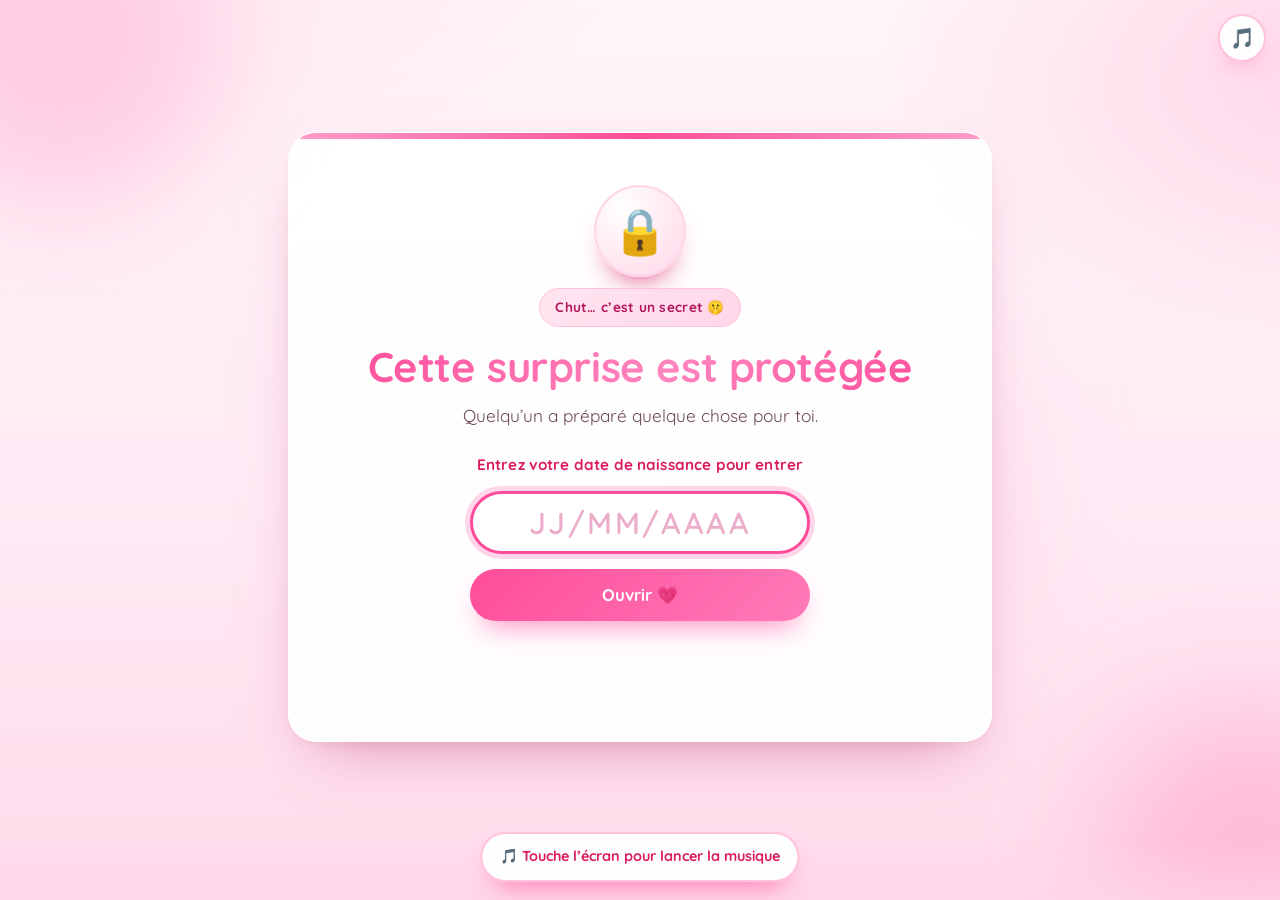
==== commit ee1350d0: "Mot de passe et quiz personnalise" ====
--- a/index.html
+++ b/index.html
@@ -5,8 +5,8 @@
   <meta charset="UTF-8" />
   <meta name="viewport" content="width=device-width, initial-scale=1, viewport-fit=cover" />
   <meta name="theme-color" content="#ff4f9a" />
-  <meta name="description" content="Un petit message tout doux… juste pour toi." />
-  <title>Pour toi…</title>
+  <meta name="description" content="Une surprise protégée, rien que pour toi." />
+  <title>Une surprise pour toi 🔒</title>
 
   <link rel="icon"
     href="data:image/svg+xml,<svg xmlns=%22http://www.w3.org/2000/svg%22 viewBox=%220 0 100 100%22><text y=%22.9em%22 font-size=%2290%22>💗</text></svg>" />
@@ -20,7 +20,7 @@
   <script src="js/config.js"></script>
 </head>
 
-<body class="page page--home" data-page="index" data-step="1" data-steps="11" data-fx="petals">
+<body class="page page--lock" data-page="lock" data-fx="stars,petals">
 
   <audio id="pageMusic" src="assets/musique.mp3" loop preload="auto"></audio>
   <button type="button" class="music-toggle" id="musicToggle" aria-pressed="false"
@@ -35,33 +35,25 @@
   <div class="hearts-layer" id="heartsLayer" aria-hidden="true"></div>
 
   <main class="stage">
-    <section class="card" aria-labelledby="main-title">
+    <section class="card card--lock" aria-labelledby="main-title">
 
-      <div class="emblem" aria-hidden="true">
-        <span class="emblem__ring"></span>
-        <span class="emblem__ring emblem__ring--2"></span>
-        <span class="emblem__heart">💗</span>
-      </div>
+      <div class="lock-emblem" id="lockIcon" aria-hidden="true">🔒</div>
 
-      <span class="badge">Pour toi seule ✨</span>
+      <span class="badge">Chut… c’est un secret 🤫</span>
 
-      <h1 class="title" id="main-title" data-tpl="Salut, {name}…" data-fallback="belle âme">Salut, belle âme…</h1>
+      <h1 class="title" id="main-title">Cette surprise est protégée</h1>
 
-      <p class="lead">J’avais envie de t’écrire quelque chose de vrai.</p>
+      <p class="lead">Quelqu’un a préparé quelque chose pour toi.</p>
 
-      <div class="joke">
-        <p class="reveal">Chaque fois que tu croises mon esprit, le monde devient un peu plus doux.</p>
-        <p class="reveal">Ton sourire a ce pouvoir étrange… il me fait perdre le fil, et je m’en fiche.</p>
-        <p class="punchline reveal">Alors j’ai décidé de tout te dire, sans détour. 💕</p>
-      </div>
+      <form class="lock-form" id="lockForm" autocomplete="off" novalidate>
+        <label class="lock-label" for="lockInput">Entrez votre date de naissance pour entrer</label>
+        <input id="lockInput" class="lock-input" type="text" inputmode="numeric"
+          autocomplete="off" autocapitalize="off" spellcheck="false"
+          placeholder="JJ/MM/AAAA" maxlength="10" aria-describedby="lockMsg" />
+        <button type="submit" class="btn btn--primary btn--pulse" id="lockBtn">Ouvrir 💗</button>
+      </form>
 
-      <p class="lead lead--strong reveal">
-        Prépare ton cœur… la suite est juste pour toi.
-      </p>
-
-      <div class="actions reveal">
-        <a class="btn btn--primary btn--pulse" href="page2.html">Continuer 💗</a>
-      </div>
+      <p class="lock-msg" id="lockMsg" role="status" aria-live="polite"></p>
 
     </section>
   </main>
--- a/css/style.css
+++ b/css/style.css
@@ -2709,3 +2709,126 @@
     animation: none;
   }
 }
+
+/* --------------------------------------------------------------------------
+   30. Page du mot de passe
+   -------------------------------------------------------------------------- */
+
+.sr-only {
+  position: absolute;
+  width: 1px;
+  height: 1px;
+  padding: 0;
+  margin: -1px;
+  overflow: hidden;
+  clip: rect(0, 0, 0, 0);
+  white-space: nowrap;
+  border: 0;
+}
+
+.card--lock {
+  text-align: center;
+}
+
+.lock-emblem {
+  width: 92px;
+  height: 92px;
+  margin: 0 auto 0.7rem;
+  display: grid;
+  place-items: center;
+  font-size: 2.8rem;
+  line-height: 1;
+  border-radius: 50%;
+  background: radial-gradient(circle at 30% 25%, #fff, var(--pink-light));
+  border: 2px solid var(--pink-light);
+  box-shadow: 0 18px 30px -18px var(--pink-dark);
+  animation: floaty 3s ease-in-out infinite;
+}
+
+.card--lock.is-unlocked .lock-emblem {
+  animation: unlockPop 0.9s cubic-bezier(0.3, 1.5, 0.5, 1) both;
+}
+
+@keyframes unlockPop {
+  0% { transform: scale(1) rotate(0); }
+  40% { transform: scale(1.35) rotate(-12deg); }
+  100% { transform: scale(1.12) rotate(0); }
+}
+
+.lock-form {
+  display: flex;
+  flex-direction: column;
+  gap: 0.9rem;
+  max-width: 340px;
+  margin: 1.3rem auto 0;
+}
+
+.lock-input {
+  width: 100%;
+  min-height: 62px;
+  padding: 0.6rem 1rem;
+  text-align: center;
+  font-family: inherit;
+  font-size: clamp(1.5rem, 6vw, 1.9rem);
+  font-weight: 700;
+  letter-spacing: 0.1em;
+  color: var(--pink-deep);
+  background: #fff;
+  border: 3px solid var(--pink-light);
+  border-radius: var(--radius-pill);
+  transition: border-color 0.2s ease, box-shadow 0.2s ease;
+}
+
+.lock-input::placeholder {
+  color: hsl(var(--hue) 60% 80%);
+  font-weight: 600;
+  letter-spacing: 0.08em;
+}
+
+.lock-input:focus {
+  outline: none;
+  border-color: var(--pink);
+  box-shadow: 0 0 0 5px hsl(var(--hue) 100% 65% / 0.22);
+}
+
+.lock-input.is-wrong {
+  border-color: var(--pink-dark);
+  background: var(--pink-soft);
+}
+
+.lock-input:disabled {
+  opacity: 0.7;
+}
+
+.lock-form.is-shake {
+  animation: lockShake 0.5s ease both;
+}
+
+@keyframes lockShake {
+  10%, 90% { transform: translateX(-2px); }
+  20%, 80% { transform: translateX(4px); }
+  30%, 50%, 70% { transform: translateX(-8px); }
+  40%, 60% { transform: translateX(8px); }
+}
+
+.lock-msg {
+  min-height: 3.2em;
+  margin: 0.9rem auto 0;
+  max-width: 340px;
+  font-weight: 700;
+  line-height: 1.45;
+  color: var(--pink-dark);
+  white-space: pre-line;
+}
+
+.lock-label {
+  margin: 0;
+  font-size: 0.95rem;
+  font-weight: 700;
+  letter-spacing: 0.01em;
+  color: var(--pink-dark);
+}
+
+.lock-label {
+  text-wrap: balance;
+}
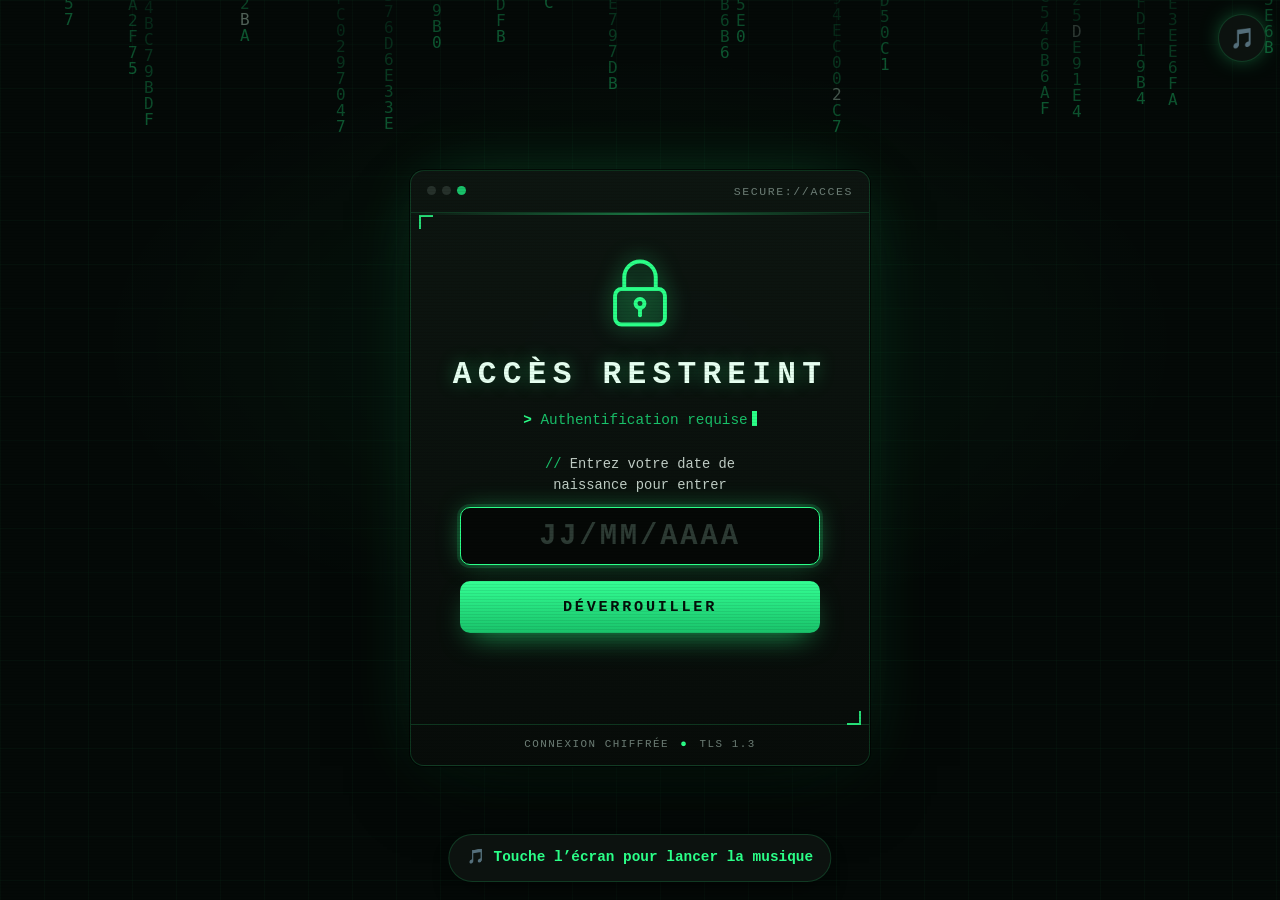
==== commit 59fde554: "Mot de passe et quiz personnalise" ====
--- a/index.html
+++ b/index.html
@@ -4,12 +4,12 @@
 <head>
   <meta charset="UTF-8" />
   <meta name="viewport" content="width=device-width, initial-scale=1, viewport-fit=cover" />
-  <meta name="theme-color" content="#ff4f9a" />
-  <meta name="description" content="Une surprise protégée, rien que pour toi." />
-  <title>Une surprise pour toi 🔒</title>
+  <meta name="theme-color" content="#060a08" />
+  <meta name="description" content="Accès restreint." />
+  <title>Accès sécurisé</title>
 
   <link rel="icon"
-    href="data:image/svg+xml,<svg xmlns=%22http://www.w3.org/2000/svg%22 viewBox=%220 0 100 100%22><text y=%22.9em%22 font-size=%2290%22>💗</text></svg>" />
+    href="data:image/svg+xml,<svg xmlns=%22http://www.w3.org/2000/svg%22 viewBox=%220 0 100 100%22><text y=%22.9em%22 font-size=%2290%22>🔒</text></svg>" />
 
   <link rel="preconnect" href="https://fonts.googleapis.com" />
   <link rel="preconnect" href="https://fonts.gstatic.com" crossorigin />
@@ -20,7 +20,7 @@
   <script src="js/config.js"></script>
 </head>
 
-<body class="page page--lock" data-page="lock" data-fx="stars,petals">
+<body class="page page--lock" data-page="lock" data-fx="">
 
   <audio id="pageMusic" src="assets/musique.mp3" loop preload="auto"></audio>
   <button type="button" class="music-toggle" id="musicToggle" aria-pressed="false"
@@ -35,25 +35,47 @@
   <div class="hearts-layer" id="heartsLayer" aria-hidden="true"></div>
 
   <main class="stage">
-    <section class="card card--lock" aria-labelledby="main-title">
+    <section class="vault" aria-labelledby="main-title">
 
-      <div class="lock-emblem" id="lockIcon" aria-hidden="true">🔒</div>
+      <header class="vault__bar" aria-hidden="true">
+        <span class="vault__dots"><i></i><i></i><i></i></span>
+        <span class="vault__path">secure://acces</span>
+      </header>
 
-      <span class="badge">Chut… c’est un secret 🤫</span>
+      <div class="vault__body">
 
-      <h1 class="title" id="main-title">Cette surprise est protégée</h1>
+        <div class="vault__icon" id="lockIcon" aria-hidden="true">
+          <svg viewBox="0 0 64 64" width="84" height="84" fill="none" stroke="currentColor"
+            stroke-width="3" stroke-linecap="round" stroke-linejoin="round">
+            <path class="vault__shackle" d="M20 29v-9a12 12 0 0 1 24 0v9" />
+            <rect x="13" y="29" width="38" height="27" rx="5" fill="rgba(43,255,136,0.07)" />
+            <circle cx="32" cy="40" r="3.4" />
+            <path d="M32 43.4V49" />
+          </svg>
+        </div>
 
-      <p class="lead">Quelqu’un a préparé quelque chose pour toi.</p>
+        <h1 class="vault__title glitch" id="main-title" data-text="ACCÈS RESTREINT">ACCÈS RESTREINT</h1>
 
-      <form class="lock-form" id="lockForm" autocomplete="off" novalidate>
-        <label class="lock-label" for="lockInput">Entrez votre date de naissance pour entrer</label>
-        <input id="lockInput" class="lock-input" type="text" inputmode="numeric"
-          autocomplete="off" autocapitalize="off" spellcheck="false"
-          placeholder="JJ/MM/AAAA" maxlength="10" aria-describedby="lockMsg" />
-        <button type="submit" class="btn btn--primary btn--pulse" id="lockBtn">Ouvrir 💗</button>
-      </form>
+        <p class="vault__status"><span class="vault__prompt">&gt;</span> Authentification requise<span
+            class="vault__cursor" aria-hidden="true"></span></p>
 
-      <p class="lock-msg" id="lockMsg" role="status" aria-live="polite"></p>
+        <form class="vault__form" id="lockForm" autocomplete="off" novalidate>
+          <label class="vault__label" for="lockInput">Entrez votre date de naissance pour entrer</label>
+          <input id="lockInput" class="vault__input" type="text" inputmode="numeric"
+            autocomplete="off" autocapitalize="off" spellcheck="false"
+            placeholder="JJ/MM/AAAA" maxlength="10" aria-describedby="lockMsg" />
+          <button type="submit" class="vault__btn" id="lockBtn">Déverrouiller</button>
+        </form>
+
+        <p class="vault__msg" id="lockMsg" role="status" aria-live="polite"></p>
+
+        <div class="vault__progress" id="lockProgress" hidden aria-hidden="true"><span></span></div>
+
+      </div>
+
+      <footer class="vault__foot" aria-hidden="true">
+        <span>Connexion chiffrée</span><span>●</span><span>TLS 1.3</span>
+      </footer>
 
     </section>
   </main>
--- a/css/style.css
+++ b/css/style.css
@@ -2711,7 +2711,8 @@
 }
 
 /* --------------------------------------------------------------------------
-   30. Page du mot de passe
+   30. Page d'entrée « coffre-fort »
+       (volontairement SANS rose, SANS cœur : rien ne laisse deviner la suite)
    -------------------------------------------------------------------------- */
 
 .sr-only {
@@ -2726,109 +2727,470 @@
   border: 0;
 }
 
-.card--lock {
+body.page--lock {
+  --v-bg: #060a08;
+  --v-panel: #0c120f;
+  --v-line: rgba(43, 255, 136, 0.17);
+  --v-green: #2bff88;
+  --v-green-dim: #19c26a;
+  --v-text: #c3d0c8;
+  --v-muted: #6f8078;
+  --v-danger: #ff6b6b;
+
+  color: var(--v-text);
+  font-family: ui-monospace, "SFMono-Regular", Menlo, Consolas, "Liberation Mono", monospace;
+  background:
+    radial-gradient(ellipse 60% 45% at 50% 38%, rgba(43, 255, 136, 0.1), transparent 70%),
+    linear-gradient(rgba(43, 255, 136, 0.045) 1px, transparent 1px) 0 0 / 100% 44px,
+    linear-gradient(90deg, rgba(43, 255, 136, 0.045) 1px, transparent 1px) 0 0 / 44px 100%,
+    #060a08;
+  background-attachment: fixed;
+}
+
+html:has(body.page--lock) {
+  background: #060a08;
+}
+
+/* Tout ce qui fait « site d'amour » disparaît sur cette page */
+body.page--lock .bg-decor,
+body.page--lock .hearts-layer,
+body.page--lock .site-footer {
+  display: none;
+}
+
+body.page--lock .page-veil {
+  background: #060a08;
+}
+
+/* Fines lignes de balayage façon vieil écran */
+body.page--lock::after {
+  content: "";
+  position: fixed;
+  inset: 0;
+  z-index: 60;
+  pointer-events: none;
+  background: repeating-linear-gradient(0deg, rgba(0, 0, 0, 0.22) 0 1px, transparent 1px 3px);
+  opacity: 0.32;
+}
+
+body.page--lock .stage {
+  position: relative;
+  z-index: 2;
+}
+
+body.page--lock .music-toggle {
+  background: var(--v-panel);
+  border: 1px solid var(--v-line);
+  color: var(--v-green);
+  box-shadow: 0 0 22px -6px rgba(43, 255, 136, 0.55);
+}
+
+body.page--lock .music-hint {
+  background: var(--v-panel);
+  color: var(--v-green);
+  border: 1px solid var(--v-line);
+  box-shadow: 0 14px 30px -16px #000;
+  font-family: inherit;
+}
+
+/* Pluie de chiffres en arrière-plan */
+.matrix-canvas {
+  position: fixed;
+  inset: 0;
+  z-index: 0;
+  width: 100%;
+  height: 100%;
+  pointer-events: none;
+  opacity: 0.42;
+  transition: opacity 0.8s ease;
+}
+
+.matrix-canvas.is-boosted {
+  opacity: 0.8;
+}
+
+/* Le panneau */
+.vault {
+  position: relative;
+  width: min(100%, 460px);
+  margin: 0 auto;
+  overflow: hidden;
+  border: 1px solid var(--v-line);
+  border-radius: 14px;
+  background: linear-gradient(180deg, rgba(14, 22, 18, 0.93), rgba(8, 13, 10, 0.93));
+  box-shadow:
+    0 0 0 1px rgba(0, 0, 0, 0.65),
+    0 30px 80px -30px #000,
+    0 0 70px -22px rgba(43, 255, 136, 0.3);
+  -webkit-backdrop-filter: blur(6px);
+  backdrop-filter: blur(6px);
+  animation: vaultIn 0.8s cubic-bezier(0.2, 0.9, 0.3, 1) both;
+  transition: border-color 0.5s ease, box-shadow 0.5s ease;
+}
+
+.vault::before,
+.vault::after {
+  content: "";
+  position: absolute;
+  width: 14px;
+  height: 14px;
+  border: 2px solid var(--v-green);
+  opacity: 0.85;
+  pointer-events: none;
+}
+
+.vault::before {
+  top: 44px;
+  left: 8px;
+  border-right: 0;
+  border-bottom: 0;
+}
+
+.vault::after {
+  bottom: 40px;
+  right: 8px;
+  border-left: 0;
+  border-top: 0;
+}
+
+.vault.is-unlocked {
+  border-color: rgba(43, 255, 136, 0.65);
+  box-shadow:
+    0 0 0 1px rgba(0, 0, 0, 0.65),
+    0 30px 80px -30px #000,
+    0 0 110px -10px rgba(43, 255, 136, 0.65);
+}
+
+@keyframes vaultIn {
+  from { opacity: 0; transform: translateY(24px) scale(0.97); }
+  to { opacity: 1; transform: translateY(0) scale(1); }
+}
+
+.vault__bar {
+  display: flex;
+  align-items: center;
+  justify-content: space-between;
+  gap: 0.8rem;
+  padding: 0.7rem 1rem;
+  border-bottom: 1px solid var(--v-line);
+  font-size: 0.72rem;
+  letter-spacing: 0.14em;
+  text-transform: uppercase;
+  color: var(--v-muted);
+}
+
+.vault__dots i {
+  display: inline-block;
+  width: 9px;
+  height: 9px;
+  margin-right: 6px;
+  border-radius: 50%;
+  background: #26312b;
+}
+
+.vault__dots i:last-child {
+  background: var(--v-green-dim);
+}
+
+.vault__body {
+  position: relative;
+  padding: clamp(24px, 6vw, 38px) clamp(20px, 6vw, 36px) clamp(20px, 5vw, 28px);
   text-align: center;
 }
 
-.lock-emblem {
-  width: 92px;
-  height: 92px;
-  margin: 0 auto 0.7rem;
-  display: grid;
-  place-items: center;
-  font-size: 2.8rem;
-  line-height: 1;
-  border-radius: 50%;
-  background: radial-gradient(circle at 30% 25%, #fff, var(--pink-light));
-  border: 2px solid var(--pink-light);
-  box-shadow: 0 18px 30px -18px var(--pink-dark);
-  animation: floaty 3s ease-in-out infinite;
-}
-
-.card--lock.is-unlocked .lock-emblem {
-  animation: unlockPop 0.9s cubic-bezier(0.3, 1.5, 0.5, 1) both;
-}
-
-@keyframes unlockPop {
-  0% { transform: scale(1) rotate(0); }
-  40% { transform: scale(1.35) rotate(-12deg); }
-  100% { transform: scale(1.12) rotate(0); }
-}
-
-.lock-form {
+/* Trait lumineux qui balaie le panneau */
+.vault__body::before {
+  content: "";
+  position: absolute;
+  left: 0;
+  right: 0;
+  top: 0;
+  height: 2px;
+  background: linear-gradient(90deg, transparent, var(--v-green), transparent);
+  opacity: 0.4;
+  pointer-events: none;
+  animation: vaultScan 5s linear infinite;
+}
+
+@keyframes vaultScan {
+  from { transform: translateY(0); }
+  to { transform: translateY(420px); }
+}
+
+.vault__icon {
+  width: 84px;
+  height: 84px;
+  margin: 0 auto 0.9rem;
+  color: var(--v-green);
+  filter: drop-shadow(0 0 10px rgba(43, 255, 136, 0.55));
+  animation: vaultGlow 3s ease-in-out infinite;
+}
+
+.vault__icon svg {
+  display: block;
+  overflow: visible;
+}
+
+.vault__shackle {
+  transform-origin: 44px 29px;
+  transition: transform 0.6s cubic-bezier(0.3, 1.4, 0.5, 1);
+}
+
+.vault.is-unlocked .vault__shackle {
+  transform: translateY(-7px) rotate(-24deg);
+}
+
+.vault.is-unlocked .vault__icon {
+  animation: none;
+  filter: drop-shadow(0 0 18px rgba(43, 255, 136, 0.95));
+}
+
+@keyframes vaultGlow {
+  0%, 100% { filter: drop-shadow(0 0 6px rgba(43, 255, 136, 0.4)); }
+  50% { filter: drop-shadow(0 0 16px rgba(43, 255, 136, 0.8)); }
+}
+
+.vault__title {
+  position: relative;
+  margin: 0.2rem 0 0.5rem;
+  font-size: clamp(1.4rem, 6vw, 1.95rem);
+  font-weight: 700;
+  letter-spacing: 0.2em;
+  text-transform: uppercase;
+  color: #e6fff0;
+  text-shadow: 0 0 18px rgba(43, 255, 136, 0.35);
+}
+
+/* Petit effet « glitch » discret */
+.glitch::before,
+.glitch::after {
+  content: attr(data-text);
+  position: absolute;
+  inset: 0;
+  overflow: hidden;
+  opacity: 0;
+  pointer-events: none;
+}
+
+.glitch::before {
+  color: var(--v-green);
+  animation: glitchA 7s steps(1) infinite;
+}
+
+.glitch::after {
+  color: #7dffd0;
+  animation: glitchB 7s steps(1) infinite;
+}
+
+@keyframes glitchA {
+  0%, 91%, 100% { opacity: 0; transform: none; }
+  92% { opacity: 0.85; transform: translate(-3px, 0); clip-path: inset(18% 0 52% 0); }
+  95% { opacity: 0.85; transform: translate(3px, 0); clip-path: inset(62% 0 8% 0); }
+  97% { opacity: 0; }
+}
+
+@keyframes glitchB {
+  0%, 92%, 100% { opacity: 0; transform: none; }
+  93% { opacity: 0.7; transform: translate(3px, 1px); clip-path: inset(48% 0 20% 0); }
+  96% { opacity: 0.7; transform: translate(-3px, -1px); clip-path: inset(6% 0 70% 0); }
+  98% { opacity: 0; }
+}
+
+.vault__status {
+  margin: 0;
+  font-size: 0.9rem;
+  color: var(--v-green-dim);
+}
+
+.vault__prompt {
+  color: var(--v-green);
+  font-weight: 700;
+}
+
+.vault__cursor {
+  display: inline-block;
+  width: 0.6ch;
+  height: 1.05em;
+  margin-left: 4px;
+  vertical-align: -0.15em;
+  background: var(--v-green);
+  animation: vaultBlink 1s steps(1) infinite;
+}
+
+@keyframes vaultBlink {
+  50% { opacity: 0; }
+}
+
+.vault__form {
   display: flex;
   flex-direction: column;
-  gap: 0.9rem;
-  max-width: 340px;
-  margin: 1.3rem auto 0;
-}
-
-.lock-input {
+  gap: 0.7rem;
+  margin: 1.4rem auto 0;
+  max-width: 360px;
+}
+
+.vault__label {
+  font-size: 0.86rem;
+  line-height: 1.5;
+  color: var(--v-text);
+  text-wrap: balance;
+}
+
+.vault__label::before {
+  content: "// ";
+  color: var(--v-green-dim);
+}
+
+.vault__input {
   width: 100%;
-  min-height: 62px;
+  min-height: 58px;
   padding: 0.6rem 1rem;
   text-align: center;
   font-family: inherit;
-  font-size: clamp(1.5rem, 6vw, 1.9rem);
-  font-weight: 700;
+  font-size: clamp(1.4rem, 6vw, 1.8rem);
+  font-weight: 700;
+  letter-spacing: 0.14em;
+  color: var(--v-green);
+  caret-color: var(--v-green);
+  background: #050806;
+  border: 1px solid var(--v-line);
+  border-radius: 10px;
+  transition: border-color 0.2s ease, box-shadow 0.2s ease;
+}
+
+.vault__input::placeholder {
+  color: #2d3b34;
+  font-weight: 600;
   letter-spacing: 0.1em;
-  color: var(--pink-deep);
-  background: #fff;
-  border: 3px solid var(--pink-light);
-  border-radius: var(--radius-pill);
-  transition: border-color 0.2s ease, box-shadow 0.2s ease;
-}
-
-.lock-input::placeholder {
-  color: hsl(var(--hue) 60% 80%);
-  font-weight: 600;
-  letter-spacing: 0.08em;
-}
-
-.lock-input:focus {
+}
+
+.vault__input:focus {
   outline: none;
-  border-color: var(--pink);
-  box-shadow: 0 0 0 5px hsl(var(--hue) 100% 65% / 0.22);
-}
-
-.lock-input.is-wrong {
-  border-color: var(--pink-dark);
-  background: var(--pink-soft);
-}
-
-.lock-input:disabled {
-  opacity: 0.7;
-}
-
-.lock-form.is-shake {
-  animation: lockShake 0.5s ease both;
-}
-
-@keyframes lockShake {
+  border-color: var(--v-green);
+  box-shadow: 0 0 0 3px rgba(43, 255, 136, 0.14), 0 0 26px -6px rgba(43, 255, 136, 0.55);
+}
+
+.vault__input.is-wrong {
+  color: #ff9d9d;
+  border-color: var(--v-danger);
+  box-shadow: 0 0 0 3px rgba(255, 107, 107, 0.14), 0 0 26px -6px rgba(255, 107, 107, 0.5);
+}
+
+.vault__input:disabled {
+  opacity: 0.75;
+}
+
+.vault__btn {
+  min-height: 52px;
+  margin-top: 0.3rem;
+  padding: 0.7rem 1rem;
+  font-family: inherit;
+  font-size: 0.95rem;
+  font-weight: 700;
+  letter-spacing: 0.18em;
+  text-transform: uppercase;
+  color: #04100a;
+  cursor: pointer;
+  background: linear-gradient(180deg, #34ff94, #19c26a);
+  border: 0;
+  border-radius: 10px;
+  box-shadow: 0 12px 30px -12px rgba(43, 255, 136, 0.7);
+  transition: transform 0.15s ease, filter 0.15s ease, box-shadow 0.15s ease;
+}
+
+.vault__btn:hover {
+  transform: translateY(-1px);
+  filter: brightness(1.08);
+}
+
+.vault__btn:active {
+  transform: translateY(1px);
+}
+
+.vault__btn:focus-visible {
+  outline: 2px solid #fff;
+  outline-offset: 3px;
+}
+
+.vault__btn:disabled {
+  cursor: default;
+  filter: saturate(0.6) brightness(0.9);
+}
+
+.vault__form.is-shake {
+  animation: vaultShake 0.5s ease both;
+}
+
+@keyframes vaultShake {
   10%, 90% { transform: translateX(-2px); }
   20%, 80% { transform: translateX(4px); }
   30%, 50%, 70% { transform: translateX(-8px); }
   40%, 60% { transform: translateX(8px); }
 }
 
-.lock-msg {
-  min-height: 3.2em;
+.vault__msg {
+  min-height: 3.6em;
   margin: 0.9rem auto 0;
-  max-width: 340px;
-  font-weight: 700;
-  line-height: 1.45;
-  color: var(--pink-dark);
+  max-width: 360px;
+  font-size: 0.84rem;
+  line-height: 1.55;
+  letter-spacing: 0.02em;
+  color: var(--v-danger);
   white-space: pre-line;
 }
 
-.lock-label {
-  margin: 0;
-  font-size: 0.95rem;
-  font-weight: 700;
-  letter-spacing: 0.01em;
-  color: var(--pink-dark);
-}
-
-.lock-label {
-  text-wrap: balance;
-}
+.vault__msg.is-ok {
+  color: var(--v-green);
+}
+
+.vault__progress {
+  height: 5px;
+  max-width: 360px;
+  margin: 0.4rem auto 0;
+  overflow: hidden;
+  border: 1px solid var(--v-line);
+  border-radius: 5px;
+  background: #050806;
+}
+
+.vault__progress span {
+  display: block;
+  width: 0;
+  height: 100%;
+  background: linear-gradient(90deg, var(--v-green-dim), var(--v-green));
+  box-shadow: 0 0 14px var(--v-green);
+}
+
+.vault__progress.is-running span {
+  animation: vaultLoad 1.5s ease-in-out forwards;
+}
+
+@keyframes vaultLoad {
+  to { width: 100%; }
+}
+
+.vault__foot {
+  display: flex;
+  justify-content: center;
+  gap: 0.7rem;
+  padding: 0.7rem;
+  border-top: 1px solid var(--v-line);
+  font-size: 0.68rem;
+  letter-spacing: 0.14em;
+  text-transform: uppercase;
+  color: var(--v-muted);
+}
+
+.vault__foot span:nth-child(2) {
+  color: var(--v-green);
+  animation: vaultBlink 2s steps(1) infinite;
+}
+
+@media (prefers-reduced-motion: reduce) {
+  .glitch::before,
+  .glitch::after,
+  .vault__body::before,
+  .matrix-canvas {
+    display: none;
+  }
+}
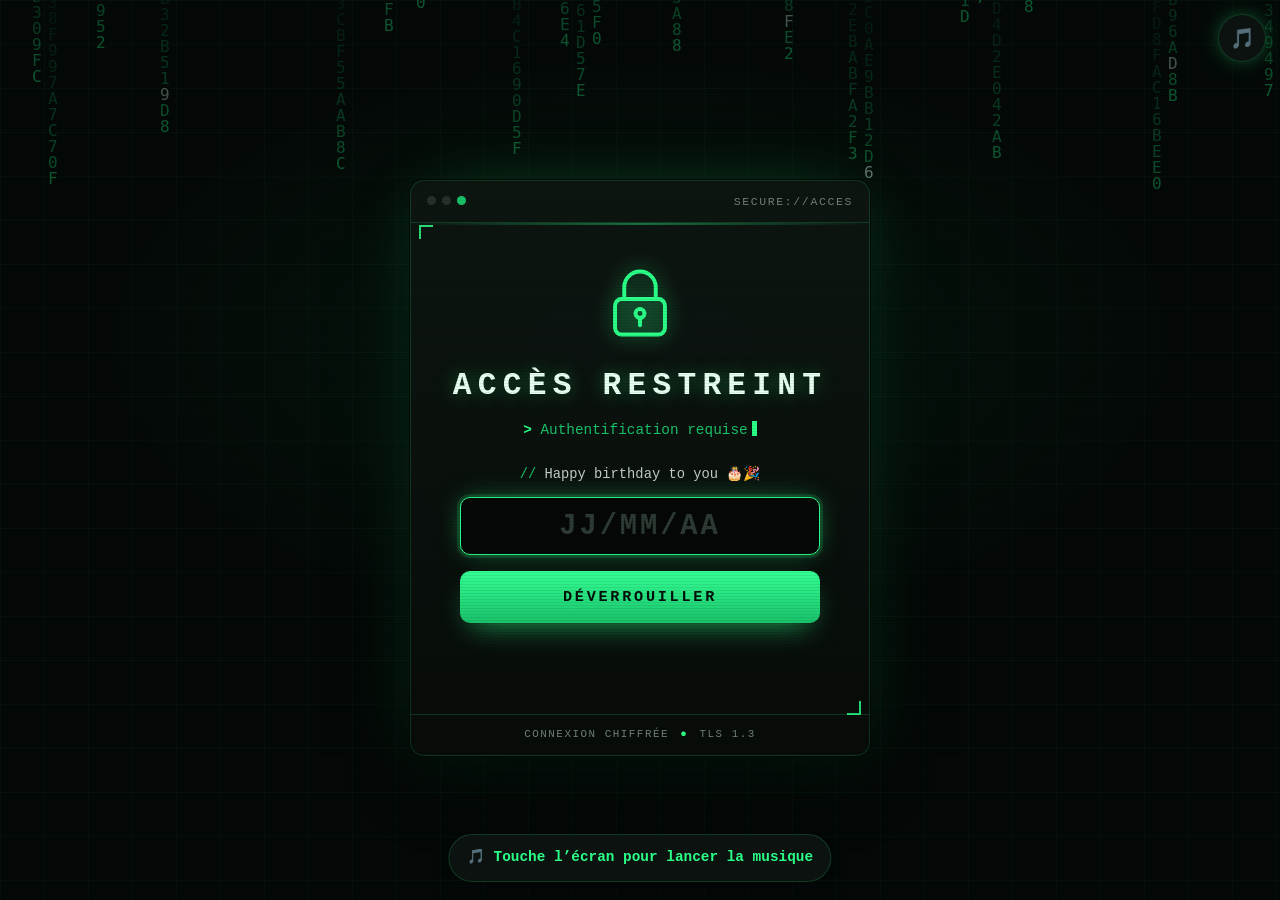
==== commit 9589c7cb: "Update index.html Happy birthday to you m' friend" ====
--- a/index.html
+++ b/index.html
@@ -60,10 +60,10 @@
             class="vault__cursor" aria-hidden="true"></span></p>
 
         <form class="vault__form" id="lockForm" autocomplete="off" novalidate>
-          <label class="vault__label" for="lockInput">Entrez votre date de naissance pour entrer</label>
+          <label class="vault__label" for="lockInput">Happy birthday to you 🎂🎉</label>
           <input id="lockInput" class="vault__input" type="text" inputmode="numeric"
             autocomplete="off" autocapitalize="off" spellcheck="false"
-            placeholder="JJ/MM/AAAA" maxlength="10" aria-describedby="lockMsg" />
+            placeholder="JJ/MM/AA" maxlength="10" aria-describedby="lockMsg" />
           <button type="submit" class="vault__btn" id="lockBtn">Déverrouiller</button>
         </form>
 
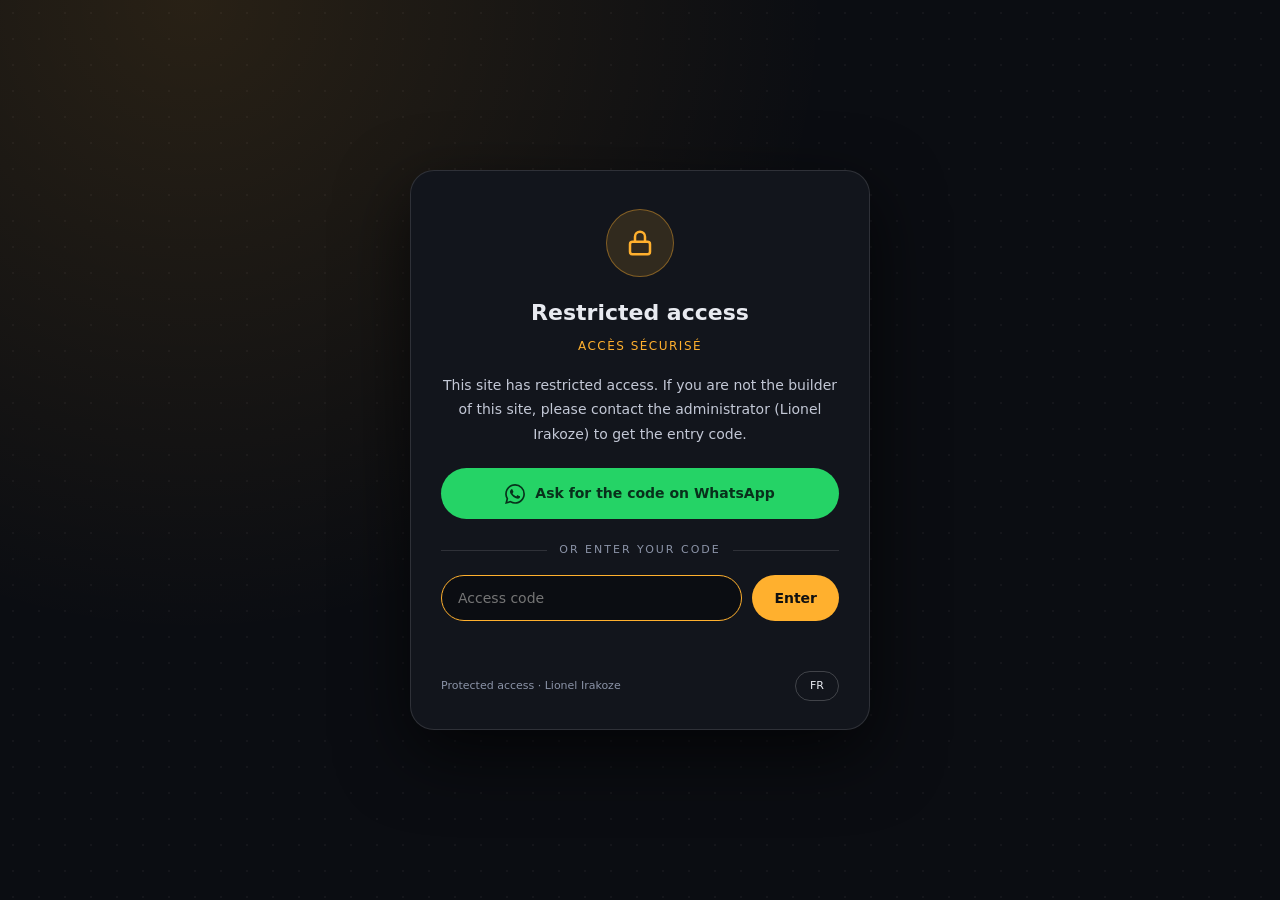
==== commit 09a1ac97: "Ltn-site: projet prive, acces sur demande" ====
--- a/index.html
+++ b/index.html
@@ -1,6 +1,6 @@
 <!DOCTYPE html>
 <html lang="fr">
-
+<script src="gate.js"></script>
 <head>
   <meta charset="UTF-8" />
   <meta name="viewport" content="width=device-width, initial-scale=1, viewport-fit=cover" />
